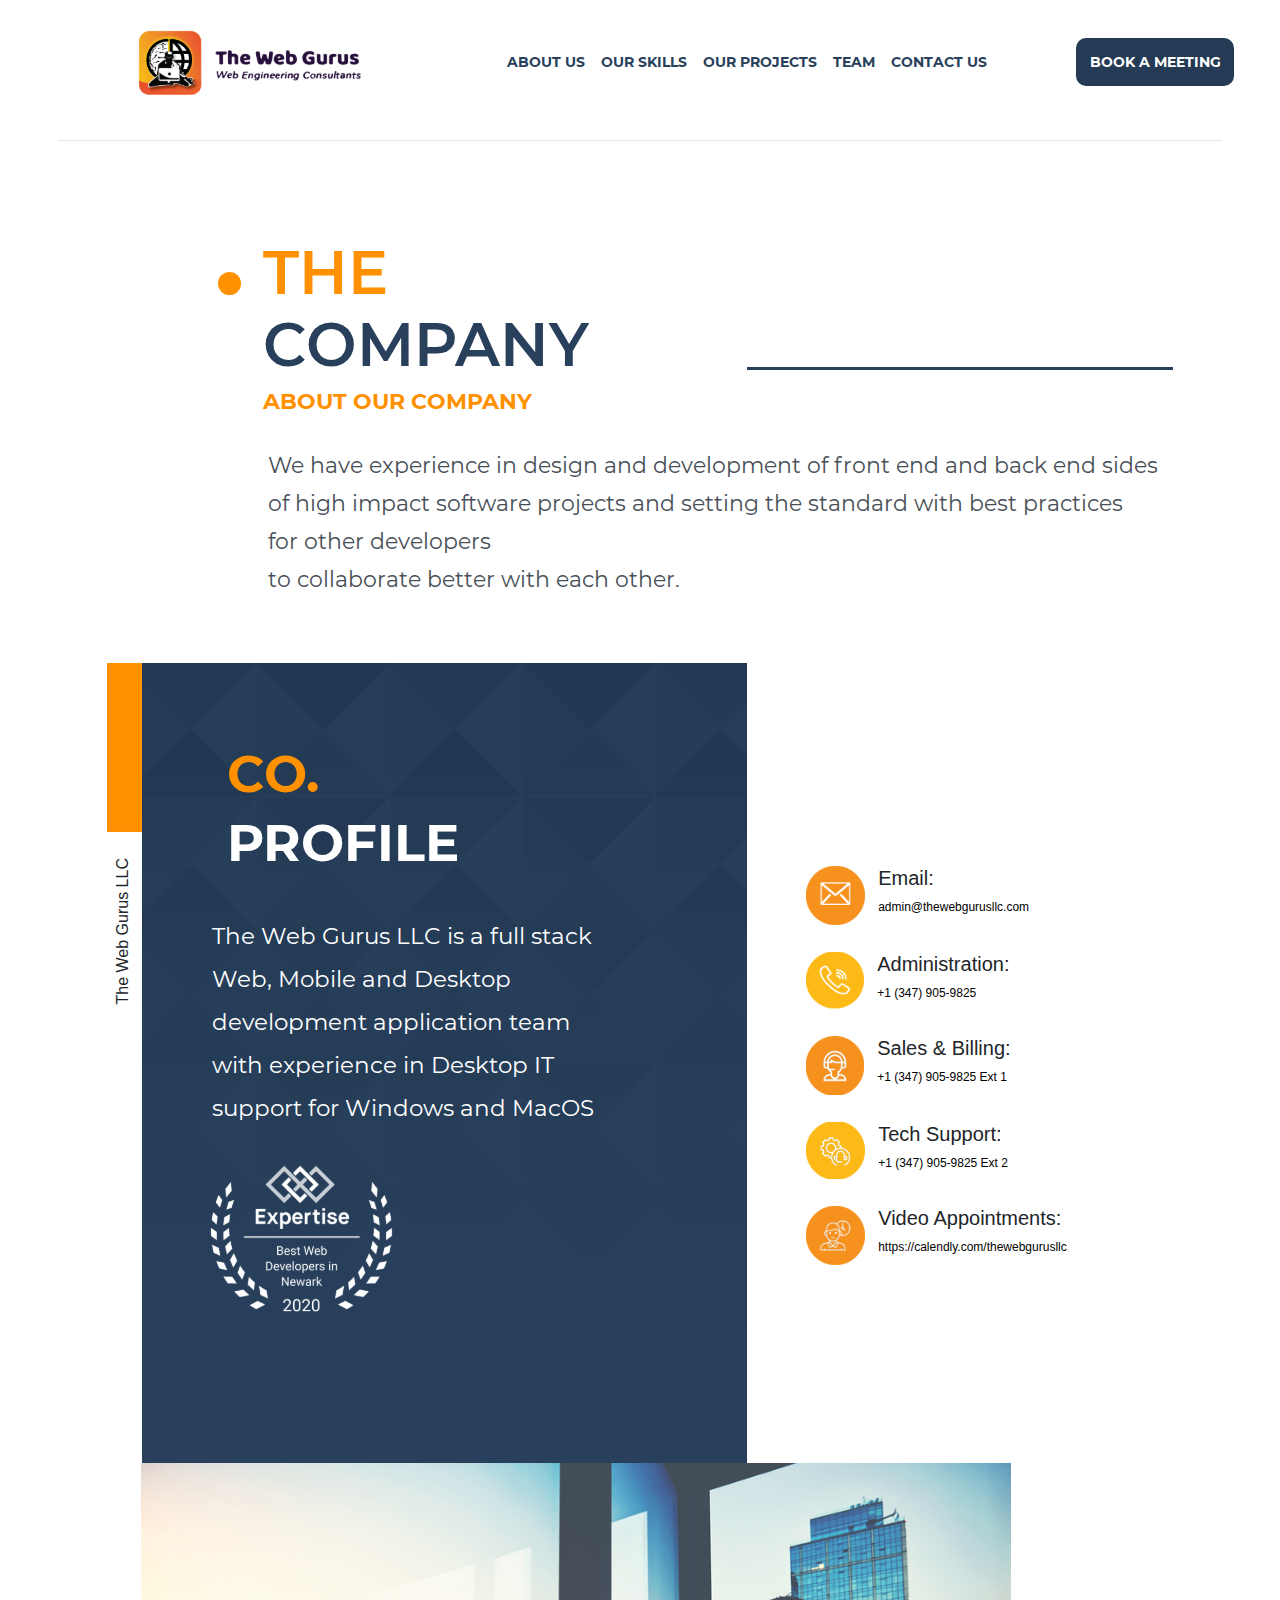
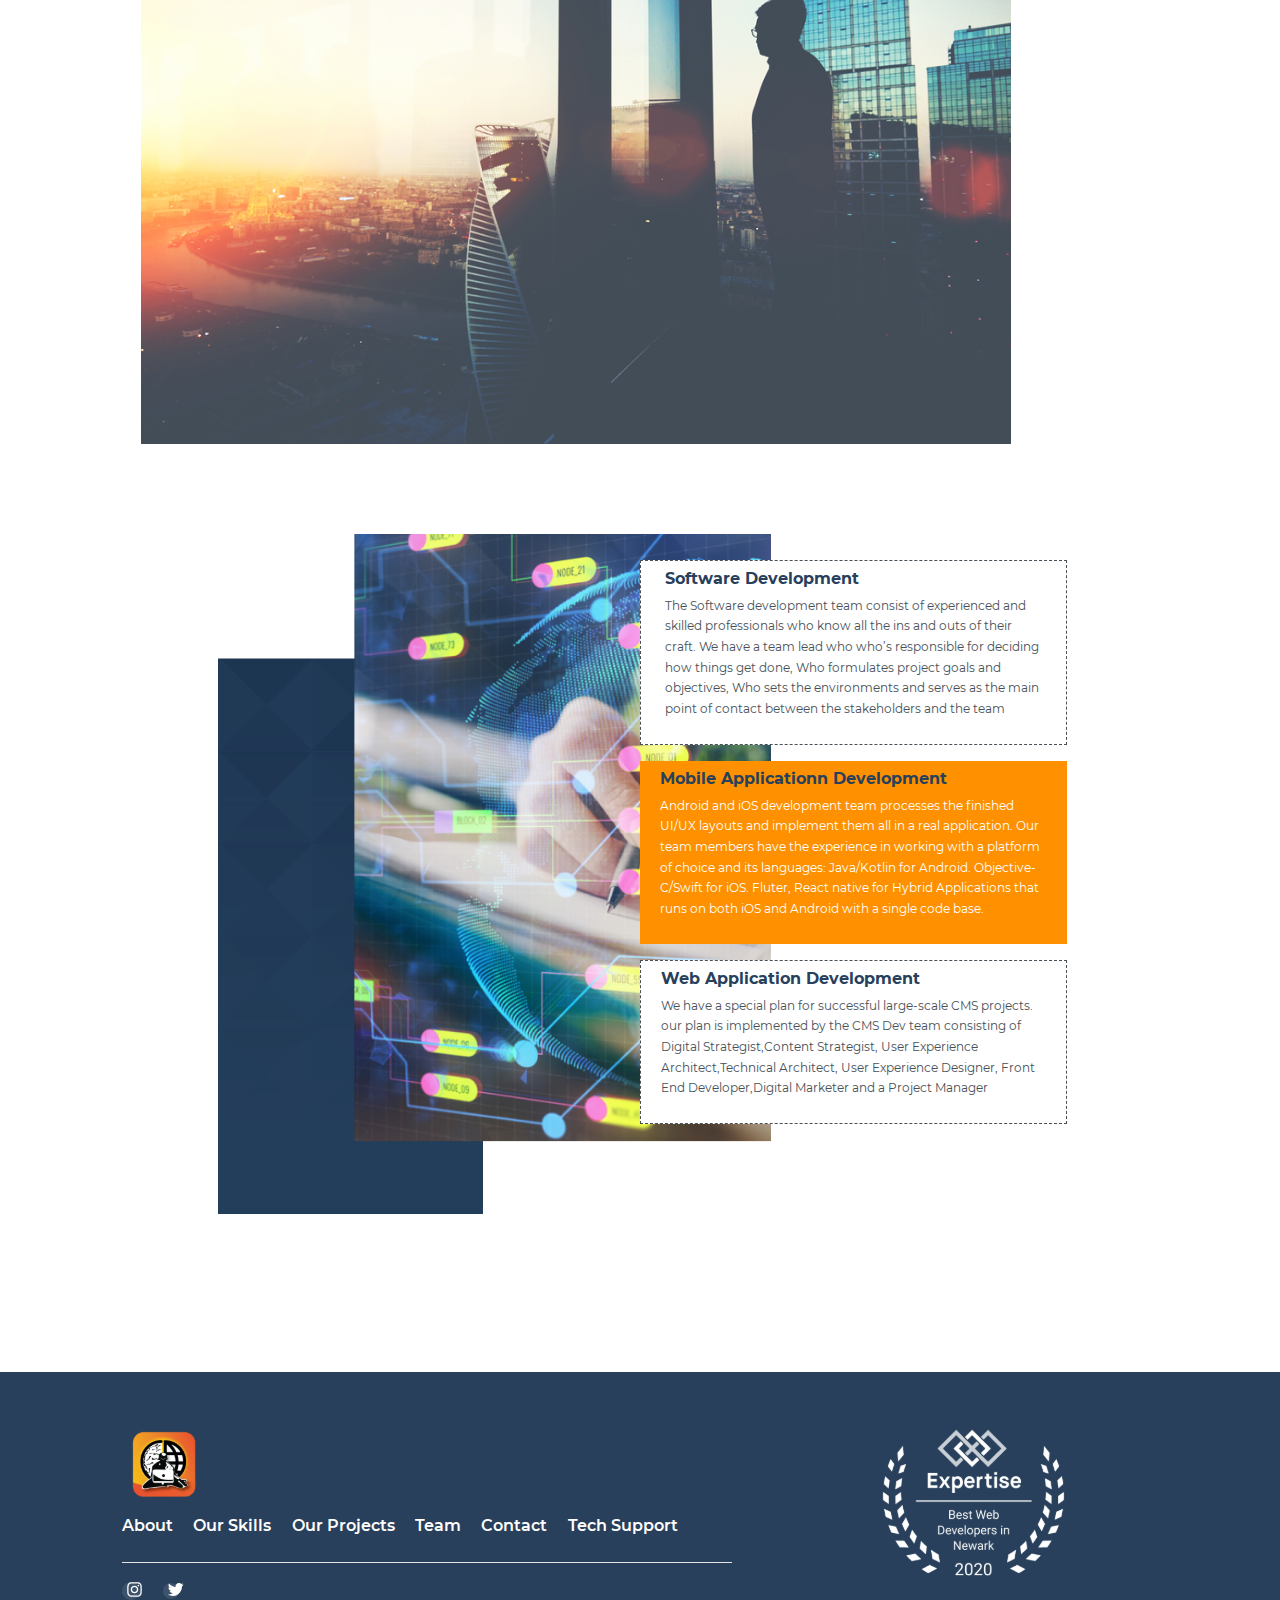
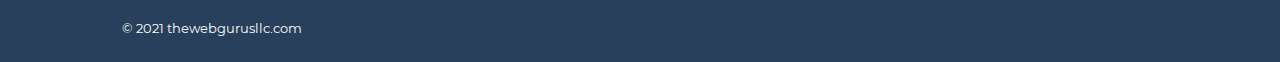
==== about.html @ 99cbbde1 "last final" ====
<html>

<head>
	<title>About - The Web Gurus LLC</title>
	<!-- Favicon -->
	<link href="images/favicon.png" rel="icon">


	<meta charset="utf-8">
	<meta name="viewport" content="width=device-width, initial-scale=1">
	<meta name="description" content="web gurus llc">

	<link rel="stylesheet" href="css/style.css">
	<link rel="stylesheet" href="css/font-awesome.min.css">
	<link rel="stylesheet" href="css/bootstrap.min.css">
	<script id="ze-snippet"
		src="https://static.zdassets.com/ekr/snippet.js?key=1bcb19a3-0545-4076-9be4-ab034b0e8816"> </script>

</head>

<body>
	<header>
		<nav class="navbar navbar-expand-lg navbar-light">
			<a class="navbar-brand header-logo" href="index.html"><img src="images/logo-header.svg"></a>
			<button class="navbar-toggler " type="button"  data-target="#mySidebar"
				aria-controls="mySidebar" aria-expanded="false" aria-label="Toggle navigation" onclick="openNav()">
				<img src="images/menu.png" />
			</button>
	
			<div class="collapse navbar-collapse" id="mysidbar">
				<ul class="navbar-nav mr-auto" style="margin-left: 13%;" >
					<li class=" nav-item active ">
						<a class="nav-link" href="about.html">ABOUT
							US <span class="sr-only">(current)</span></a>
					</li>
					<li class="nav-item">
						<a class="nav-link " href="skills.html">OUR SKILLS</a>
					</li>
					<li>
						<a class="nav-link " href="projects.html">OUR
							PROJECTS</a>
					</li>
					<li class="nav-item">
						<a class="nav-link " href="teams.html">TEAM</a>
					</li>
	
					<li class="nav-item">
						<a class="nav-link" href="contact.html">CONTACT
							US</a>
					</li>
				</ul>
				<a href="https://calendly.com/thewebgurusllc" class="custom_btn  my-2 my-md-0"><button>BOOK A
						MEETING</button></a>
	
			</div>
		</nav>
		<hr style=" width: 91%;">
	
	
	
		<div id="mySidebar" class="sidebar">
			<a href="javascript:void(0)"
				class="closebtn" onclick="closeNav()">
				×
			</a>
			<ul class="navbar-nav mr-auto"  >
				<li class=" nav-item active ">
					<a class="nav-link" href="about.html">ABOUT
						US <span class="sr-only">(current)</span></a>
				</li>
				<li class="nav-item">
					<a class="nav-link " href="skills.html">OUR SKILLS</a>
				</li>
				<li>
					<a class="nav-link " href="projects.html">OUR
						PROJECTS</a>
				</li>
				<li class="nav-item">
					<a class="nav-link " href="teams.html">TEAM</a>
				</li>
				<li class="nav-item" style="margin-bottom: 9%;">
					<a class="nav-link"  href="contact.html">CONTACT
						US</a>
				</li>
			</ul>
		</div>
	</header>


	<div class="row mt-5 pt-5 section2">
		<div class="col-lg-5 col-md-5 offset-md-1 col-sm-5 offset-sm-1 col-5 offset-1 ">

			<span class="dot"></span>
			<h1 class="heading1">THE</h1>
			<h1 class="heading2">COMPANY</h1>
			<h2>ABOUT OUR COMPANY</h2>
		</div>
		<div class="col-lg-4 offset-lg-1 col-md-5 offset-md-0 col-sm-5 offset-sm-0 col-5 offset-0   ">
			<span class="line-project"></span>
		</div>
		<div class="mt-4 col-9 offset-2">
			<p>We have experience in design and development of front end and back end sides of

				high impact software projects and setting the standard with best practices for other developers
				<br>
				to collaborate better with each other.
			</p>
		</div>
	</div>


	<!-- <div class="container"> -->
	<div class="row no-gutters pt-5">
		<div class="col-lg-6 offset-lg-1 display-profile">
			<div>
				<img src="images/profile-orange.svg" alt="img" class="profile-orange" />
				<span class="rotate-text2">The Web Gurus LLC</span>
			</div>
			<div class="profile-blue">
				<h1>CO.</h1>
				<h1>PROFILE</h1>
				<P>The Web Gurus LLC is a
					full stack Web, Mobile and
					Desktop development application team with experience
					in Desktop IT support for
					Windows and MacOS</P>
				<a href="https://www.expertise.com/nj/newark/web-developers#TheWebGurus">

					<img src="images/footer-logo2.svg" />
				</a>
			</div>

		</div>
		<div class="col-lg-4 v-distance ">
			<div class="row">
				<img src="images/message.svg" style="padding-bottom: 27px;padding-left: 14%;" />
				<div class="display-profile2">
					<h5>Email:</h5>
					<a href="mailto:admin@thewebgurusllc.com" style="text-decoration: none;">
						<span>admin@thewebgurusllc.com </span>
					</a>
				</div>
			</div>

			<div class="row">
				<img src="images/tel.svg" style="padding-bottom: 27px;padding-left: 14%;" />
				<div class="display-profile2">
					<h5>Administration:</h5>
					<span> +1 (347) 905-9825</span>
				</div>
			</div>

			<div class="row">
				<img src="images/billing.svg" style="padding-bottom: 27px; padding-left: 14%;" />
				<div class="display-profile2">
					<h5>Sales & Billing:</h5>
					<span> +1 (347) 905-9825 Ext 1</span>
				</div>
			</div>

			<div class="row">
				<img src="images/support.svg" style="padding-bottom: 27px;padding-left: 14%;" />
				<div class="display-profile2">
					<h5>Tech Support:</h5>
					<a href="https://thewebgurusllc.zendesk.com/">
						<span>+1 (347) 905-9825 Ext 2</span>
					</a>
				</div>
			</div>

			<div class="row">
				<img src="images/video.svg" style="padding-bottom: 27px;padding-left: 14%;" />
				<div class="display-profile2">
					<h5>Video Appointments:</h5>
					<a href="https://calendly.com/thewebgurusllc" style="text-decoration: none;">
						<span>https://calendly.com/thewebgurusllc</span>
					</a>
				</div>
			</div>

		</div>
	</div>
	<div class="row">
		<img src="images/profile2.svg" alt="img" class="second-img" />
	</div>


	<div class="row">
		<div class="about_us">
			<div class="about1  col-lg-4 offset-lg-6 col-md-5  offset-md-6  offset-1  mt-5 pt-2 pb-2 pl-4">
				<h3>Software Development</h3>
				<p>The Software development team consist of experienced and skilled professionals who know all the ins
					and outs of their craft.
					We have a team lead who who’s responsible for deciding how things get done, Who formulates project
					goals and objectives,
					Who sets the environments and serves as the main point of contact between the stakeholders and the
					team</p>
			</div>
			<div class="about2 col-lg-4 offset-lg-6 col-md-5 offset-md-6  offset-1 mt-3 pt-2 pb-2">
				<h3>Mobile Applicationn Development</h3>
				<p style="color: white;">Android and iOS development team processes the finished UI/UX layouts and
					implement them all in a real application.
					Our team members have the experience in working with a platform of choice and its languages:
					Java/Kotlin for Android. Objective-C/Swift for iOS. Fluter,
					React native for Hybrid Applications that runs on both iOS and Android with a single code base.</p>
			</div>
			<div class="about3 col-lg-4  offset-lg-6  col-md-5 offset-md-6  offset-1 mt-3 pt-2 pb-2">
				<h3>Web Application Development</h3>
				<p>We have a special plan for successful large-scale CMS projects. our plan is implemented by the CMS
					Dev team
					consisting of Digital Strategist,Content Strategist, User Experience Architect,Technical Architect,
					User Experience Designer,
					Front End Developer,Digital Marketer and a Project Manager</p>
			</div>
		</div>
	</div>

	<div class="row mobile-display">
		<img src="images/Group_991.svg" />
	</div>



	<footer class="page-footer pt-5 footer footer-desktop">
		<div class="row">
			<div class="col-lg-6 offset-lg-1 col-md-6  offset-md-1">
				<img src="images/logo-d.svg" />
				<ul class="list-unstyled list-inline py-2">
					<li class="list-inline-item">
						<a href="about.html" class="mb-1" style="color: white;">About</a>
					</li>
					<li class="list-inline-item">
						<a href="skills.html" class="mb-1 pl-2">Our Skills</a>
					</li>
					<li class="list-inline-item">
						<a href="projects.html" class="mb-1 pl-2">Our Projects</a>
					</li>
					<li class="list-inline-item">
						<a href="teams.html" class="mb-1 pl-2">Team</a>
					</li>
					<li class="list-inline-item">
						<a href="contact.html" class="mb-1 pl-2">Contact</a>
					</li>
					<li class="list-inline-item">
						<a href="https://thewebgurusllc.zendesk.com/" class="mb-1 pl-2">Tech Support</a>
					</li>
				</ul>
				<hr>
				<ul class="list-unstyled list-inline ">
					<li class="list-inline-item back-social">
						<a href="https://instagram.com/thewebgurusllc">
							<img src="images/instagram.svg"
								style="    margin-left: 5px;margin-bottom: 3px;width: 52%;" />
						</a>
					</li>
					<li class="list-inline-item back-social">
						<a href="https://twitter.com/thewebgurusllc">
							<img src="images/twitter.svg" style="    margin-left: 5px;margin-bottom: 3px;width: 56%;" />
						</a>
					</li>

				</ul>

				<div class="footer-copyright  pb-4">
					© 2021 thewebgurusllc.com
				</div>

			</div>

			<div class="col-lg-4 offset-lg-1 col-md-4 offset-md-1">
				<a href="https://www.expertise.com/nj/newark/web-developers#TheWebGurus">

					<img src="images/footer-logo2.svg" />
				</a>
			</div>
		</div>

	</footer>




	<footer class="page-footer footer footer-mobile">
		<div class="row">
			<div class="col-12">
				<img src="images/footer-logo.svg" class=" pl-5 " style="     width: 59%;
				padding-top: 10px;" />
			</div>
			<div class="col-lg-6 col-6">
				<ul class="list-unstyled pt-3 pl-5">
					<li class="list-item">
						<a href="projects.html" class="mb-1 ">Our Projects</a>
					</li>
					<li class="list-item">
						<a href="about.html" class="mb-1 ">About</a>
					</li>
					<li class="list-item">
						<a href="contact.html" class="mb-1 ">Contact</a>
					</li>
				</ul>
			</div>


			<div class="col-lg-6 col-6">
				<ul class="list-unstyled pt-3 ">
					<li class="list-item">
						<a href="skills.html" class="mb-1 pl-2">Our Skills</a>
					</li>
					<li class="list-item">
						<a href="teams.html" class="mb-1 pl-2">Team</a>
					</li>
					<li class="list-item">
						<a href="https://thewebgurusllc.zendesk.com/" class="mb-1 pl-2">Tech Support</a>
					</li>
				</ul>
			</div>
			<div class="col-12">
				<hr>
			</div>
			<div class="col-12">
				<ul class="list-unstyled list-inline text-center ">
					<a href="https://instagram.com/thewebgurusllc">
						<li class="list-inline-item back-social">

							<img src="images/instagram.svg" style="margin-left: -5px;margin-bottom: 3px;width:46%" />

						</li>
					</a>
					<a href="https://twitter.com/thewebgurusllc">

						<li class="list-inline-item back-social">
							<img src="images/twitter.svg" style="margin-left: -1px;margin-bottom: 2px;width: 57%;" />
						</li>
					</a>
				</ul>
			</div>

			<div class="col-12">
				<div class=" text-center mr-2">
					<a href="https://www.expertise.com/nj/newark/web-developers#TheWebGurus">

						<img src="images/footer-logo2.svg" style="width: 30%;" />
					</a>
				</div>

			</div>

			<div class="col-10 offset-1">
				<div class="footer-copyright text-center py-4">
					© 2021 thewebgurusllc.com
				</div>
			</div>
		</div>
	</footer>


	<script>
		function openNav() {
			document.getElementById(
				"mySidebar").style.width = "212px";
	
		}

		/* Set the width of the sidebar to 0
		and the left margin of the page content to 0 */
		function closeNav() {
			document.getElementById(
				"mySidebar").style.width = "0";
			document.getElementById(
				"main").style.marginLeft = "0";
		}
	</script>
	<script src="https://code.jquery.com/jquery-3.5.1.slim.min.js"></script>
	<script src="https://cdn.jsdelivr.net/npm/bootstrap@4.5.3/dist/js/bootstrap.bundle.min.js"></script>
</body>

</html>
---- css/style.css ----
@charset "utf-8";
/* CSS Document */
@font-face {
  font-family: bodyfont;
  src: url(Montserrat-Regular.ttf);
  
}
@font-face {
  
  font-family: headingfont;
  src: url(Montserrat-Bold.ttf);
}

@font-face {
  
  font-family: footerheading;
  src: url(Montserrat-SemiBold.ttf);
}

a {
    /* color: none !important; */
}

a:hover {
   text-decoration: none !important;
   color: none !important;
}

body{
height: 100%;
margin:0;
font-family: bodyfont;
}

.row {
  margin-right:0;
  margin-left:0;
}
.logo{
    padding: 10px 38px !important;
}


.navbar-light .navbar-nav .nav-link {
    color:#28405B !important;
    font-size: 14px !important;
    font-family: headingfont !important;
    text-decoration: none !important;
}

.sidebar ul li a {
    color:#28405B ;
    font-size: 14px ;
    font-family: headingfont ;
    text-decoration: none ;
    margin-left: 17px;
}

.sidebar ul li{
    border-bottom: 1px solid #e1dada;
}

.colorPar a{
    color: black;
}

.navbar-light .navbar-toggler {
    color:white !important;
    border-color: white !important;
}

/* The sidebar menu */
.sidebar {

    /* 100% Full-height */
    width: 0;
    /* 0 width */
    position: fixed;
    /* Fixed place */
    z-index: 1;
    /* Stay on top */
    top: 0;
    right: 0;
    background-color: white;
    /* Disable horizontal scroll */
    overflow-x: hidden;
    /* Place content 60px from the top */
    padding-top: 28px;
    /* margin-right: 10%; */
    border-radius: 13px;
    box-shadow: rgb(0 0 0 / 20%) 0px 4px 8px 0px, rgb(0 0 0 / 19%) 0px 6px 20px 0px;
}

.sidebar ul li a:active {
  color: #ff9100;
}

/* Position and style the close
button at top right corner */
.sidebar .closebtn {
    position: absolute;
    top: -8px;
    right: 14px;
    font-size: 36px;
    margin-left: 50px;
    color: #ff9100;
}





/**************** Navbar ***************/
.navbar-light .navbar-nav .nav-link a {
    cursor: pointer;
}

.navbar-collapse {
    text-align: center;
}
.navbar-light .navbar-brand {
    color: rgba(0,0,0,.9);
    padding-left: 9%;
}
.navbar-toggle
{
  background:yellow ; /*Whatever colour you want for background */
}
@media screen and (max-width: 767px) {
    .contact-logo img {
        display: none;
    }
    .contact-social{
        display: none;
    }
    .contact-text-mobile{
        display: none;
    }

    /* .display-contact h6{
        font-size: 1.5vw;
    } */
  }


  

/********************************** about ********************/

.display-profile{
    display: flex;
}

.display-profile2 span{
    font-size: 12px;
    color:black;
}
.profile-orange{
    height: 169px;
}

.profile-blue{
    height: 800px;
    width: 100%;
    background-image: url(../images/profile-blue.svg);
    background-size: cover;
    background-repeat: no-repeat;
    position: relative;
    padding-top: 80px;
}
.profile-blue h1{
    padding-left: 14%;
    font-size: 4vw;
}
.profile-blue :nth-child(1){
    color: #FF9100;
    font-family: headingfont;
}

.profile-blue :nth-child(2){
    color: white;
    padding-bottom: 33px;
    font-family: headingfont;
}

.profile-blue p{
    color: white;
    font-family: bodyfont;
    line-height: 187.1%;
    width: 75%;
    padding-left: 70px;
    font-size: 23px;
}

.profile-blue img{
    padding-left: 9%;
    padding-top: 10px;
}
.display-profile2{
    display: inline-block;
    padding-left: 3%;
}

.v-distance{
    padding-top: 203px;
}

.second-img{
    margin-left: 11vw;
    width: 68%;
}

.rotate-text{
    margin-top: 44px;
    margin-left: -92px;
    position: absolute;
    width: 215px;
    transform: rotate(-90deg);
    -webkit-transform: rotate(-90deg); /* Safari/Chrome */
    -moz-transform: rotate(-90deg); /* Firefox */
    -o-transform: rotate(-90deg); /* Opera */
    -ms-transform: rotate(-90deg); /* IE 9 */
}

.rotate-text2{
    margin-top: 222px;
    margin-left: -127px;
    position: absolute;
    width: 215px;
    transform: rotate(-90deg);
    -webkit-transform: rotate(-90deg);
}
.mobile-display img{
    display: none;
}



 

/*************************** skills **********************/

.skills-design img{
    width: 20%;
    padding-top: 3%;
    padding-left: 3%;
    padding-bottom: 3%;
}


.skills-design span{
    font-family: bodyfont;
    font-style: normal;
    font-weight: 500;
    font-size: 1.8vw;
    color: #FFFFFF;
    padding-left: 16px;
}

/*************************** team leaders ***********/

.teams{
   background-color: #28405B;
   position:relative;
   padding-bottom: 100px;
   margin-top: 38px;
   padding-top: 100px;
}

.img1{
    margin-left: 15%;
    padding-top: 32px;
    position: absolute;
    z-index: 50;
    margin-top: 18px;
    width: 90%;
}

.img1-text{
    margin-top: 172px;
    /* padding-left: 51%; */
    padding-bottom: 19px;
}

.img1-text h5{
    
    font-style: normal;
    font-weight: bold;
    font-size: 30px;
    color: #FF9100;
    line-height: 11px;
    font-family: headingfont;
}

.img1-text span{
    
    font-style: normal;
    font-weight: bold;
    font-size: 12px;
    color: #28405B;
    font-family: bodyfont;
}



.img2{
    margin-left: 22%;
    padding-top: 32px;
    width: 90%;
}

.img2-text{
    padding-top: 230px;
    padding-left: 16%;
}

.img2-text h5{
    
    font-style: normal;
    font-weight: bold;
    font-size: 30px;
    color: #FF9100;
    line-height: 11px;
    font-family: headingfont;
}

.img2-text span{
    
    font-style: normal;
    font-weight: bold;
    font-size: 12px;
    color: #FFFFFF;
    font-family: bodyfont;
}


.img3{
    margin-left: 16%;
    margin-top: -68px;
    width: 100%;
}

.img3-text{
    margin-top: 80px;
    /* padding-left: 26%; */
}

.img3-text h5{
    
    font-style: normal;
    font-weight: bold;
    font-size: 30px;
    color: #FF9100;
    line-height: 11px;
    font-family: headingfont;
}

.img3-text span{
    
    font-style: normal;
    font-weight: bold;
    font-size: 12px;
    color: #28405B;
    font-family: bodyfont;
}

.section2 .dot{
    width: 23px;
    margin-left: 18%;
    height: 23px;
    background: #FF9100;
    position: absolute;
    border-radius: 50%;
    top: 35px;
}

.section2 .line-team{
    position: absolute;
    width: 100%;
     height: 0px;
     left: 0px;
     top: 130px;
     border-bottom: 3px solid #28405B;
}



/******************************* Contact Us *************************/
.contact-cover1{
    background-image: url(../images/index-contact1.svg);
    position: relative;   
    background-position: center;
    background-repeat: no-repeat;
    background-size: cover;
}

.contact-cover{
    background-image: url(../images/index-blueContact2.svg);
    position: relative;
    background-repeat: no-repeat;
    background-size: cover;
    padding-bottom: 44px;
}

.contact-title{
    margin-top: 59px;
    margin-left: 8%;
    font-size: 1.9rem;
}

.contact-title :nth-child(1){
    color: white;

}

.contact-title :nth-child(2){
    color: #FF9100;
}

.display-contact{
    display: block;
    color: white;
}

.display-contact h6{
    font-family: headingfont;
}

.display-contact span{
    position: relative;
    font-family: bodyfont;
    color:white;
}
.contact-details{
    display: flex;
}
.display-contact a  {
    text-decoration: none;
}

.contact-details img{
    width: 44px;
    height: 44px;
}

.contact-logo img{
    padding-left: 28%;
}

.contact-social img{
    cursor: pointer;
}
.contact-social span{
    cursor: pointer;
}
.contact-social a:hover {
    text-decoration: none;
}
.contact-social :nth-child(1){
    padding-bottom: 20px;
}
.contact-social span{
    color: white;
}
.contact-text2{
    margin-top: 286px;
    margin-left: -101px;
    position: absolute;
    -webkit-transform: rotate(-90deg);
    width: 158px;

}



/****************************** projects ******************/
.section2 .line-project{
    position: absolute;
    width: 100%;
     height: 0px;
     left: 0px;
     top: 130px;
     border-bottom: 3px solid #28405B;
}

.style-p{
    font-family: bodyfont;
}


.img-text{
    font-family: bodyfont;
    font-style: normal;
    font-weight: 500;
    font-size: 0.9rem;
    line-height: 140.2%;
    color: #000000;
    width: 72%;
}

.project-block{
    display: inline-flex;
    width:100%;
}

.project-block2{
    display: inline-flex;
    width:100%;
    margin-top: 35px;
}
.img-block1{
    margin-left: 18%;
    padding-top: 23px;
    position: relative;
    top: 30px;
}

.img-block1 img{
    /* height: 104vh; */
    width: 76%;
}

.img-block2{
    padding-top: 23px;
    margin-right: 5%;
    position: relative;
    top: 30px;
}

.img-block2 img{
    /* height: 104vh; */
    width: 76%;
}

.blue-back{
    background:url(../images/blue-background.png);
    height: 207px;
    width: 100%;
    margin-bottom: 136px;
}
.orange-style{
    display: inline-flex;
}

.orange-style :nth-child(1){
    height: 68px;
    margin-top: 26px;
    width: 10px;
 
}

.orange-style :nth-child(2){
    position: relative;
    top: 30px;
    width:100%;
}

.hr-style{
    width: 72%;
    margin-left: 11%;
}

.hr-Hight{
    margin-top: 109px;
}


.gray-background{
    background-image: url(../images/gray-back.png);
    background-repeat: no-repeat;
    padding-top: 134px;
}
.blue-background3{
    background:url(../images/blue-BackImg.svg);
    background-position-x: 11vw;
    /* background-position-y: 24vh; */
    background-repeat: no-repeat;
    background-size: contain;
    background-position: bottom;
    position: relative;
    
}
.display-contact h6{
    color:white;
}

 /******************** footer ***************/
 
.footer {
    left: 0;
    bottom: 0;
    width: 100%;
    background-color: #28405B;
    color: white;
    position: relative;
    margin-top: 158px;
 }

 .footer ul li a {
     color: white;
     font-family: footerheading;
 }

 .width-icon{
     width: 32px;
     position: relative;
 }

 .footer-mobile{
    display: none;
  }
 .footer hr{
     background-color: white;
 }

 .back-social{
     background-image: url(../images/BG.svg);
     background-repeat: no-repeat;
     position: relative;
     width: 29px;
     background-size: contain;
     cursor: pointer;
 }

 .footer-copyright{
    font-family: bodyfont;
    font-size: 13px;
 }

 /******************** index *****************/
 .img-1 img{
    width: 72%;
}

.arrows-teams{
    display: none;
} 

.indexCom p{
    color:black;
    text-align: center;
}
.custom_btn{
    padding: 30px !important;
}
  .custom_btn button {
    color: white !important;
    background: #243A55;
    width: 158px;
    height: 48px;
    border: none;
    border-radius: 10px;
    font-family: headingfont;
    font-size: 14px;
    cursor: pointer;
  }

.banner1 .m_heading{
  font-size: 3.5vw;
  color: white;
  position: relative;
  top: 62px;
  margin-left: 23%;
  font-family: headingfont;
}
.banner1 .subheading{
    position: relative;
    top: 57px;
    margin-left: 23%;
    font-size: 3.5vw;
    color: #28405B;
    font-family: headingfont;
}
.banner1 p {
    color: #485057;
    position: relative;
    top: 77px;
    margin-left: 23%;
    line-height: 3vw;
    font-size: 1.3vw;
    font-family: bodyfont;
    font-style: normal;
    font-weight: normal;
}
.banner1 button{
  position: relative;
  width: 184px;
  height: 56px;
  margin-left: 23%;
  top: 7vw;
  background: #243A55;
  border-radius: 10px;
  color: white;
  font-family: bodyfont;
  font-style: normal;
  font-weight: normal;
  cursor: pointer;
}

.main-back{
  background-image: url(../images/main-back.png);
  background-position-y: 427px;
  background-repeat: no-repeat;
  display: flex;
  background-size: cover;
}


.first{
  background-image: url("../images/main-orange.png");
  /* background-size: contain; */
  background-repeat: no-repeat;
  height: 708px;
  position: relative;
  margin-top: 30px;
  height: 539px;
  background-position-x: 107px;
    width: 50vw;
    margin-bottom: 105px;
}

.second{
  background-image: url("../images/main-blue.png");
  /* background-size: contain; */
  background-repeat: no-repeat;
  height: 441px;
  position: relative;
  margin-top: 30px;
  background-position-y: 60px;
  width: 49vw;
}

.second :nth-child(1){
  width: 127px;
  position: relative;
  top: 92px;
  margin-left: 24px;
}

.second :nth-child(2){
  width: 126px;
  margin-left: -62px;
  top: 161px;
  position: relative;
}

.second :nth-child(3){
  width: 124px;
  margin-left: -49px;
  top: 230px;
  position: relative;
}


.second .bye{
  float: left;
  margin-left: -3px;
  position: relative;
  top: 350px;

}
.second .bye2{
  float: left;
  position: relative;
  top: 313px;
  width: 55%;
  height: 29px;
}
.second p{
  float: right;
  position: relative;
  top: 286px;
  margin-right: 25%;
  font-family: bodyfont;
  font-style: normal;
  font-weight: normal;
}
 .section7 {
    position: relative;
    width: 80%;
    margin: 0 auto;
}
.section2 .heading1{
    padding-left: 28%;
    font-size: 60px;
    color: #FF9100;
    margin-bottom: 0;
    font-family: footerheading;
}
.section2 .heading2 {
    padding-left: 28%;
    font-size: 60px;
    color: #28405B;
    margin-top: 0;
    font-family: footerheading;
}
.section2 h2{
    font-family: headingfont;
    font-size: 22px;
    color: #FF9100;
    padding-left: 28%;
}
.section2 p{
    color:#485057;
    font-size: 22px;
   line-height: 172.2%;
    padding-left: 40px;
    font-family: bodyfont;

}

.about_us{
    background-image: url("../images/Group_991.svg");
    background-size: contain;
    background-repeat: no-repeat;
    height: 680px;
    margin-top: 90px;
    position: relative;
    background-position-x: 30%;
}
.about_us .about1{
    position: relative;
    /* width: 32%; */

    background: #FFFFFF;
    border: 1px dashed #485057;
    box-sizing: border-box;
    padding: 0px 20px;
    top:-22px;
}
.about_us .about2{
    /* width: 32%; */
    background: #FF9100;
        padding: 0px 20px;
        box-sizing: border-box;
        top:-22px;
        position: relative;
}
.about_us .about3{
    /* width: 32%; */
    background: #FFFFFF;
    border: 1px dashed #485057;
    box-sizing: border-box;
        padding: 0px 20px;
        top:-22px;
        position: relative;
}
.about_us h3{
    font-size: 16px;
  font-weight: 600;
  color: #28405B;
  font-family: headingfont;
}
.about_us p{
font-size: 12px;
  line-height: 172.2%;
  color: #485057;
  padding: 0;
  font-family: bodyfont;
}

.section7 .heading2{
    padding-left: 35px;
    font-size: 70px;
    color: #FF9100;
    margin-top: 0;
    font-family: footerheading;
}
.section7 .heading1 {
    padding-left: 35px;
    font-size: 70px;
    color: #28405B;
    margin-bottom: 0;
    font-family: footerheading;
}
.team_leads{
    background-image: url("../images/Team leads.png");
    background-size: cover;
    background-repeat: no-repeat;
    position: relative;
}
.team_container{
    margin-top: 100px;
    padding-left: 7%;
}
.team_container h3 {
    color: #FF9100;
    font-size: 22px;
    font-family: headingfont;
    padding-top: 33px;
    margin-left: 5%;

}
.team_container p{
    font-size: 12px;
    color: white;
    font-family: bodyfont;
    padding-left: 5%;
}

.mainSkills-font{
  font-size: 1.3vw;
}

.main-contact{
    margin-top: 161px;
}

 .index-design span {
    font-family: bodyfont;
    font-style: normal;
    font-weight: 500;
    font-size: 13px;
    color: #FFFFFF;
    padding-left: 16px;
}

.index-design img {
    width: 19%;
    padding-top: 3%;
    padding-left: 3%;
    padding-bottom: 3%;
}

.index-leaders img{
    width:83% ;
     height: 310px;
}


/************************ carusal **************/

.img-2 img {
    width: 64%;
    /* height: 100vh; */
}


/* .indexCom :nth-child(1){
    width: 14px;
    position: relative;
    top: -43px;
} */

.indexCom :nth-child(2){
    width: 83%;
    padding-top: 13%;
}

.blueBack-index{
    background:url(../images/blue-background.png);
    height: 178px;
    width: 100%;
    margin-bottom: 136px;
}

.indexCom :nth-child(1) {
    width: 4%;
    position: relative;
    top: -33px;
}

.carousel-inner1 > .item {
    transform: translate3d(0,0,0) !important;
  }

.carousel-inner1 .carousel-item-right.active,
.carousel-inner1 .carousel-item-prev {
    transform: translateX(50%);
    transition:  ease-in-out;
    z-index:3;
    /* opacity: 0; */

}

 .carousel-inner1.carousel-item-left.active,
.carousel-inner1.carousel-inner .carousel-item-next {
    /* transform: translateX(-50%); */
    transition:  ease-in-out;

}
/* @media (max-width: 575px) {

    .carousel-inner .carousel-item-right.active,
    .carousel-inner .carousel-item-next {
        transform: translateX(50%);
    }

    .carousel-inner .carousel-item-left.active,
    .carousel-inner .carousel-item-prev {
        transform: translateX(-50%);
    }

} */

/* large - display 3 */
@media (min-width: 576px) {

    .container{
        padding-left: 10%;
    }

 

    .carousel-inner2 .carousel-item-right.active,
    .carousel-inner2 .carousel-item-next {
        transform: translateX(33%);
    }

    .carousel-inner2 .carousel-item-left.active,
    .carousel-inner2 .carousel-item-prev {
        transform: translateX(-33%);
    }
}


.carousel-inner .carousel-item.active,
.carousel-inner .carousel-item-next,
.carousel-inner .carousel-item-prev {
    display: flex;
}

.carousel-inner .carousel-item-right,
.carousel-inner .carousel-item-left {
    transform: translateX(0);
}






@media screen and (max-width: 1024px) and (min-width: 992px) {

 
    .second p {
        top: 289px;
        margin-right: 17%;
        font-size: 13px;
    }

    .container{
        padding-left: 10%;
    }


    .blueBack-index {
        height: 151px;
    }

    .indexCom :nth-child(1) {
        width: 4%;
        position: relative;
        top: -28px;
    }

    .indexCom :nth-child(2) {
        top: 0px;
        position: relative;
    }

    .img-text {
        font-size: 0.7rem;
        width: 64%;
    }

    .indexCom p {
        position: relative;
        top: 16px;
    }
}








@media screen and (max-width: 991px) and (min-width: 767px) {

    /* .sidebar {

        width: 212px;
    } */

    .container{
        padding-left: 10%;
    }

    .indexCom :nth-child(2) {
        position: relative;
        top: -8px;
    }

    .indexCom p {
        position: relative;
        top: 21px;
    }

    .blueBack-index {
        height: 153px;
    }


    .blue-backIndex {
        height: 150px;
    }

    .profile-blue h1 {
        font-size: 5vw;
    }

    .profile-blue p {
        line-height: 179.1%;
        width: 75vw;
        padding-left: 14%;
        font-size: 2.5vw;
    }

    .profile-blue {
        height: 614px;
    }

    .rotate-text{
        display: none;
    }
    .rotate-text2{
        display: none;
    }
    .v-distance {
        padding-top: 44px;
    }

    .second-img {
        width: 89%;
        padding-left: 0;
    }


 .about_us{
    background-position-x: 14%;
    height: 168vh;
 }


 .about_us p {
    font-size: 10px;
}
.about_us h3 {
    font-size: 14px;
}

.about_us .about3  {
    /* width: 48%; */
    top: -38px;
}

.about_us .about2  {
    top: -38px;
    /* width: 48%; */
}

.about_us .about1  {
    /* width: 48%; */
    top: -38px;
}

/*******teams********/

.section2 .line-team{
    position: absolute;
    top: 0px;
}

.section2 .heading1 {
    padding-left: 18%;
    font-size: 6vw;
}

.section2 .heading2 {
    padding-left: 18%;
    font-size: 6vw;
}
.section2 .dot{
    width: 25px;
    height: 24px;
    margin-left: 3%;
    top: 44px;
}
.img3-text {
    margin-top: 84px;
    padding-left: 0;
}

.img2-text {
    padding-top: 80px;
}
.img1 {
    margin-top: 65px;
}
/********** projects **************/

.section2 .line-project{
    position: absolute;
    top: 85px;
}

.section2 .heading1 {
    padding-left: 18%;
    font-size: 5vw;
}

.section2 .heading2 {
    padding-left: 18%;
    font-size: 5vw;
}
.section2 h2 {
    padding-left: 18%;
    font-size: 2vw;
}
.section2 .dot{
    width: 25px;
    height: 24px;
    margin-left: 3%;
    top: 44px;
}
.blue-back {
    height: 210px;
}

/******************* index **************/
.img-1 img{
    width: 100%;
}

    .img-text {
        width: 70%;
        font-size: 0.7rem;
    }
    .section2 p {
        font-size: 19px;
    }
.banner1 .m_heading{
    font-size: 3vw;
    top: 110px;
    margin-left: 19%;
  }
  .banner1 .subheading{
    font-size: 3vw;
    top: 110px;
    margin-left: 19%;
  }
  .banner1 p {
    margin-left: 19%;
    line-height: 6vh;
    font-size: 13px;
    top: 142px;
  }
  .banner1 button{
    width: 111px;
    height: 40px;
    margin-left: 16%;
    font-size: 13px;
    top: 55vh;
  }
  
  .main-back{
    background-position-y: 427px;
    background-repeat: no-repeat;
    display: flex;
  }
  
  
  .first{
    background-position-x: 49px;
  }
  
  .second{
    background-image: url("../images/main-blue.png");
    /* background-size: contain; */
    background-repeat: no-repeat;
    height: 441px;
    position: relative;
    margin-top: 30px;
    background-position-y: 60px;
    width: 49vw;
  }
  
  .second :nth-child(1){
    width: 100px;
    position: relative;
    top: 92px;
    margin-left: 149px;
  }
  
  .second :nth-child(2){
    width: 100px;
    margin-left: -62px;
    top: 161px;
    position: relative;
  }
  
  .second :nth-child(3){
    width: 100px;
    margin-left: -49px;
    top: 230px;
    position: relative;
  }
  
  
  .second .bye{
    top: 306px;
    height: 133px;
  
  }
  .second .bye2{
    float: left;
    position: relative;
    top: 339px;
    width: 59%;
    height: 29px;
  }
  .second p{
    float: right;
    position: relative;
    top: 317px;
    margin-right: 15%;
    font-size: 12px;
  }

.main-dist{
    margin-bottom: 137px;
    height: 214px;
}
.index-design span {
    font-size: 1.5vw;
    padding-left: 11px;
}
.index-leaders img{
    width:100% ;
    height: 175px;
}

.team_container h3 {

    font-size: 13px;
    margin-top: 22px;
    padding-left: 16%;

}

.team_container p {
    width: 84%;
    font-size: 9px;
    padding-left: 18%;
}
.footer-mobile{
    display: none;
  }

  .footer-mobile ul li a{
    font-size: 1.2vw;
}
.footer ul li a {
    color: white;
    font-size: 1.1vw;
}

/* .blueBack-index{
    height: 111px;
} */

.indexCom :nth-child(2) {
    width: 100%;
    padding-top: 22px;
}

.indexCom :nth-child(1) {
    width: 4%;
    position: relative;
    top: 53px;
}


.arrows img{
    width: 22%;
}

.contact-cover {
    margin-top: 27px;
}

.contact-text-mobile img{
    margin-top: 27px;
}

.contact-text2 {
    margin-top: 327px;
}

.display-contact span {
    font-size: 12px;
}

.display-contact h6 {
    font-size: 16px;
}


.custom_btn button {
    width: 133px;
    height: 42px;
    font-size: 12px;
    margin-left: 12%;
}






  }


@media screen and (max-width: 766px) and (min-width: 576px)  {


    /* .sidebar {

        width: 212px;
    } */

 

    .container{
        padding-left: 10%;
    }

    .footer ul li a {
        font-size: 13px;
    }



    .blue-backIndex {
        height: 122px;

    }

    .profile-blue h1 {
        font-size: 6vw;
    }

    .profile-blue p {
        line-height: 179.1%;
        width: 75vw;
        padding-left: 14%;
        font-size: 3vw;
    }

    .profile-blue {
        height: 614px;
    }

    .rotate-text{
        display: none;
    }

    .rotate-text2{
        display: none;
    }

    .v-distance {
        padding-top: 44px;
    }

    .second-img {
        width: 89%;
        padding-left: 0;
    }
    .section2 p {
        font-size: 17px;
        padding-left: 0px;
    }
    .about_us{
        background-image: none;
        height: 532px;
    }
    .mobile-display img{
        display: block;
        padding-left: 10%;
        width: 94%;
        padding-right: 10%
    }

    .about_us .about1 {
        width: 77%;}

    .about_us .about2 {
         width: 77%;}

    .about_us .about3 {
          width: 77%;}


     /*******teams*****/

     .img2-text {
        padding-top: 15vh;
        padding-left: 16%;
    }
     
     .section2 .line-team{
        position: absolute;
        top: 0px;
    }
    .section2 .heading1 {
        padding-left: 23%;
        font-size: 4vw;
    }

    .section2 .heading2 {
        padding-left: 23%;
        font-size: 4vw;
    }
    .section2 .dot{
        width: 17px;
        height: 17px;
        margin-left: 3%;
        top: 22px;
    }
    .img1 {
        padding-top: 105px;
    }
    .img1-text h5 {
        font-size: 4vw;
    }

    .img2-text  h5 {
        font-size: 4vw;
    }
    .img3-text {
        margin-top: 33px;
        padding-left: 0;
    }

    /***********projects **********/

    .section2 .line-project{
        position: absolute;
        top: 60px;
    }
    .section2 .heading1 {
        padding-left: 23%;
        font-size: 4vw;
    }

    .section2 .heading2 {
        padding-left: 23%;
        font-size: 4vw;
    }
    .section2 .dot{
        width: 17px;
        height: 17px;
        margin-left: 3%;
        top: 22px;
    }
    .section2 h2{
        padding-left: 22%;
        font-size: 3vw;
    }

    .orange-style :nth-child(1) {
        height: 39px;
        margin-top: 19px;
        width: 9px;
    }
    .orange-style :nth-child(2) {
        position: relative;
        top: 17px;
    }
    .blue-back {
        height: 199px;
    }

    /***** index ***********/
    .img-1 img{
        width: 100%;
    }

    .img-text {
        font-size: 0.8rem;
        line-height: 138.2%;
        width: 100%;
    }

    .contact-cover1 {
        background-position: center;
        background-repeat: no-repeat;
        background-size: cover;
        height: 87vh;
        top: -19px;
    }
    .arrows img{
        width: 22%;
    }

    .desktop-main{
        display: block;
      }

    .main-back{
        display: block;
        background-position-y: 662px;
      }

      .first {
        height: 708px;
        margin-top: 30px;
        height: 387px;
        width: 100%;
        margin-bottom: 0;
        background-position-x: 0px;
        background-size: cover;
      }

      .banner1 .m_heading {
        font-size: 5.5vw;
        top: 22px;
        margin-left: 5%;
    }
    .banner1 .subheading {
        top: 37px;
        margin-left: 6%;
        font-size: 4.5vw;
    }

    .banner1 p {
        top: 58px;
        margin-left: 7%;
        line-height: 4vw;
        font-size: 2.5vw;
    }

   .banner1 button {
    width: 124px;
    height: 49px;
    margin-left: 6%;
    top: 11vw;
    border-radius: 10px;
   }

   .second {
    /* background-size: contain; */
    background-repeat: no-repeat;
    height: 546px;
    position: relative;
    margin-top: -23px; 
    background-position-y: 0;
     width: 100%;
     margin-bottom: 47px;
}

.second .bye {
    top: -3px;
    margin-left: 3%;
    z-index: 50;
    height: 132px;
}
.second .bye2{
    float: right;
    position: relative;
    top: -142px;
    width: 81%;
}

.second p {
    float: left;
    position: relative;
    top: 242px;
    margin-left: 4%;
    color: white;
    text-decoration-line: underline;
}

.second :nth-child(1) {
    margin-left: 67px;
}

    .main-dist{
        margin-bottom: 137px;
        height: 198px;
    }

    .mobile-skill {
        display: none;
    }
    .index-design span {
        font-size: 1.5vw;
        padding-left: 9px;
    }
    .index-leaders img {
        width: 100%;
        height: 201px;
    }
    .footer-desktop{
        display: none;
      }
      .footer-mobile{
        display: block;
    }

    .team_container h3 {
        font-size: 16px;
        margin-top: 19px;
    }

    .team_container p {
        font-size: 9px;
    }
    
    .index-leaders img {
        height: 177px;
    }
/**************** contact ****************/
    .height-img-contact{
    height: 367px;
     }

     .custom_btn button {
        width: 133px;
        height: 42px;
        font-size: 12px;
        margin-left: 12%;
    }


}


@media screen and (max-width: 575px) and (min-width: 320px)  {




    /* .sidebar {
        padding-top: 20px;
        width: 156px;
        box-shadow : 0 4px 8px 0 rgb(0 0 0 / 20%), 0 6px 20px 0 rgb(0 0 0 / 19%);
        border-radius: 20px;
    } */

    .sidebar .closebtn {
        right: 6px;
        font-size: 37px;
    }
    .sidebar ul li a {
      font-size: 11px;
    }


    /* .carousel-inner .carousel-item>div {
        display: flex;
    } */

    .carousel-inner1 > .item {
        transform: translate3d(0,0,0) !important;
      }
    
    .carousel-inner1 .carousel-item-right.active,
    .carousel-inner1 .carousel-inner.carousel-item-prev {
        /* transform: translateX(33%); */
        transition: 0ms ease-in-out;
        z-index:3;
        opacity: 0;
    
    }
    
     .carousel-inner1.carousel-item-left.active,
    .carousel-inner1.carousel-inner .carousel-item-next {
        /* transform: translateX(20px); */
        transition: 0ms ease-in-out;
        z-index:3;
        opacity: 0;
    
    }


    .carousel-inner2 > .item {
        transform: translate3d(0,0,0) !important;
      }
    
    .carousel-inner2 .carousel-item-right.active,
    .carousel-inner2 .carousel-inner.carousel-item-prev {
        transform: translateX(-100%);
        /* transition: 0ms ease-in-out; */
        z-index:3;
        opacity: 0;
    
    }
    
     .carousel-inner2.carousel-item-left.active,
    .carousel-inner2.carousel-inner .carousel-item-next {
        transform: translateX(100%);
        /* transition: 0ms ease-in-out; */
        z-index:50;
        opacity: 0;
    
    }





    .index-design{
        padding-left: 4px;
    }
    .lang{
        padding-left: 0;
        padding-right: 5px;
    }

    .container{
        padding-left: 13%;
    }

    .carousel-inner .carousel-item>div:first-child {
        display: flex;
    }
    

    /* .carousel-inner2 .carousel-inner.carousel-item-right.active,
    .carousel-inner2 .carousel-inner.carousel-item-next {
        transform: translateX(100%);
        opacity: 0;
        transition: 5ms ease-in-out;
    }

    .carousel-inner2.carousel-inner .carousel-item-right.active,
    .carousel-inner2 .carousel-inner.carousel-item-prev {
        transform: translateX(-100%);
        opacity: 0;
        transition: 5ms ease-in-out;
    } */

    .navbar-light .navbar-nav .nav-link {
        font-size: 9px !important;
    }


    .indexCom :nth-child(1) {
        top: -45px;
    }


    .profile-blue h1 {
        font-size: 7vw;
    }

    .profile-blue p {
        line-height: 179.1%;
        width: 75vw;
        padding-left: 14%;
        font-size: 4vw;
    }

    .profile-blue {
        height: 614px;
    }

    .rotate-text{
        display: none;
    }

    .rotate-text2{
        display: none;
    }

    .v-distance {
        padding-top: 44px;
    }

    .second-img {
        width: 89%;
        padding-left: 0;
    }

    .section2 p {
        font-size: 15px;
        padding-left: 0px;
    }

    .about_us{
        background-image: none;
        height: 560px;
    }
    .mobile-display img {
        display: block;
        padding-left: 10%;
        width: 94%;
        margin-top: 0;
    }

    .about_us .about1 {
        width: 90%;}

    .about_us .about2 {
         width: 90%;}

    .about_us .about3 {
          width: 90%;}

    /******teams******/

    .teams {
        padding-bottom: 8vh;
        margin-top: 0px;
        padding-top: 8vh;
    }

    .img2-text {
        padding-top: 30px;
    }
    
    .section2 .line-team{
        position: absolute;
        top: 0px;
    }
    .section2 .heading1 {
        padding-left: 23%;
        font-size: 4vw;
    }

    .section2 .heading2 {
        padding-left: 23%;
        font-size: 4vw;
    }
    .section2 .dot{
        width: 13px;
        height: 13px;
        top: 14px;
        margin-left: 0;
    }
    .img1-text  {
        padding-left: 0;
        margin-top: 192px;
        padding-bottom: 18px;
    }
    .img1-text  h5 {
        font-size: 13px;
        line-height: 0;
    }

    .img1-text  span {
        font-size: 7px;
    }


    .img2 {
        margin-left: 0;
        padding-top: 0px;
    }

    .img2-text  h5 {
        font-size: 13px;
    }

    .img2-text span {
        font-size: 7px;
    }

    .img3-text  h5 {
        font-size: 13px;
        line-height: 0;
    }

    .img3-text span {
        font-size: 7px;
    }
    .img1 {
        margin-left: 5%;
        padding-top: 0px;
        top: 117px;
    }


    .img3 {
        margin-left: 4%;
        margin-top: -40px;
    }

    .img3-text {
        margin-top: 33px;
        padding-left: 0;
    }

    /************** projects*******/

    .section2 .line-project{
        position: absolute;
        top: 42px;
    }
    .section2 .heading1 {
        padding-left: 22%;
        font-size: 4vw;
    }

    .section2 .heading2 {
        padding-left: 22%;
        font-size: 4vw;
    }

    .section2 h2{
        padding-left: 22%;
        font-size: 3vw;
    }
    .section2 .dot{
        width: 13px;
        height: 13px;
        top: 14px;
        margin-left: 0;
    }

    .top-dis{
       margin-bottom: 700px;
       background-image: none;
    }
    .hr-display{
        display: none;
    }
    
    .gray-background{
        background-image: none;
    }

    .blue-background3{
        background-image: none;
    }
    .project-block{
        display: block;
    }

    .project-block2{
        display: block;
    }

    .img-block1{
        /* padding-left: 17%; */
        padding-top: 8px;
        width: 97%;
        display: block;
        margin-left: 23%;
    }

    .img-block2{
        /* padding-left: 17%; */
        padding-top: 50px;
        width: 97%;
        display: block;
        margin-left: 23%;
    }

    /******************** index ********************/

    .img-2{
        padding-left: 12%;
    
    }
    .img-2 img {
        /* height: 100vh; */
        width:60%;
    }
    .img-text {
        width: 70%;
        /* padding-left: 12%; */
        font-size: 10px;
    }

    .indexCom p{
        font-size: 11px;
        text-align: center;
    }

    
    .about_us h3 {
        font-size: 14px;
    }

    .about_us p {
        font-size: 10px;
    }

    .arrows-teams{
        display: initial;
    } 

    .contact-cover1 {
        background-position: center;
        background-repeat: no-repeat;
        background-size: cover;
        height: 49vh;
        top: -7px;
    }
    .img-1 img{
        width: 74%;
    }

    .desktop-main{
        display: none
    }
    
    .main-back{
        display: block;
        background-position-y: 662px;
      }

      .first {
        height: 708px;
        margin-top: 30px;
        height: 333px;
        width: 100%;
        margin-bottom: 0;
        background-position-x: 0px;
        background-size: cover;
      }

      .banner1 .m_heading {
        font-size: 23px;
        top: 22px;
        margin-left: 5%;
    }
    .banner1 .subheading {
        top: 24px;
        margin-left: 6%;
        font-size: 23px;
    }

    .banner1 p {
        top: 11vh;
        margin-left: 7%;
        line-height: 21px;
        font-size: 12px;
        font-family: bodyfont;

    }

   .banner1 button {
    width: 90px;
    height: 34px;
    margin-left: 6%;
    top: 17vh;
    border-radius: 10px;
    font-size: 10px;
   }

   .header-logo img{
    width: 162px;
   }

   .custom_btn button {
    width: 88px;
    height: 30px;
    font-size: 8px;
    margin-left: 9%;
}
   .second {
    /* background-size: contain; */
    background-repeat: no-repeat;
    height: 51vh;
    position: relative;
    margin-top: -23px; 
    background-position-y: 0;
     width: 100%;
     margin-bottom: 47px;
}

.second .bye {
    top: -5px;
    margin-left: 4%;
    z-index: 50;
    height: 21vw;
    position: absolute;
}
.second .bye2{
    float: right;
    position: relative;
    top: -3px;
    width: 90%;
}

.second p {
    float: left;
    position: relative;
    top: 38vh;
    margin-left: 4%;
    color: white;
    text-decoration-line: underline;
    font-family: bodyfont;
    font-size: 9px;
  
}

.second :nth-child(1) {
    margin-left: 39vw;
    width: 19vw;
    position: absolute;
    top: 11vh;
}

.second :nth-child(2){
    width: 20vw;
    margin-left: 49vw;
    top: 18vh;
    position: absolute;
}
.second :nth-child(3){
    width: 20vw;
    margin-left: 62vw;
    top: 26vh;
    position: absolute;
}

    .arrows img{
        width: 40%;
    }

    .main-dist{
        margin-bottom: 100px;
    }

    .mobile-skill {
        display: none;
    }
    .index-design span {
        font-size: 0.4rem;
        padding-left: 3px;
    }
    .index-leaders img {
        height: 201px;
    }
    .team_container h3 {
        font-size: 16px;
        padding-left: 16%;
         margin-top: 16px;
    }

    .team_container p {
        font-size: 8px;
        text-align: center;
        width: 82%;
    }    

 


    .blueBack-index {
        background-image: none;
        height: 159px;
       margin-bottom: 15px;
    }

    .indexCom{
        padding-left: 11%;
    }
    .indexCom :nth-child(2) {
        width: 69%;
        padding-top: 6%;
        margin-left: 3%;
    }
    .indexCom p{
        padding-top: 17px;
        color: black;
        margin-left: -13%;
        font-size: 13px;

    }

    /*******************footer ***********/
    .footer-copyright{
        font-size: 2.5vw;
    }

    .footer {
        margin-top: 61px;
    }
    .footer ul li a {
        font-size: 11px;
    }
    .footer-desktop{
      display: none;
    }
    .footer-mobile{
        display: block;
    }

    /************ contact *********/
    .display-contact span {
        font-size: 11px;
    }
 

    .height-img-contact{
        height: 367px;
         }
    
}
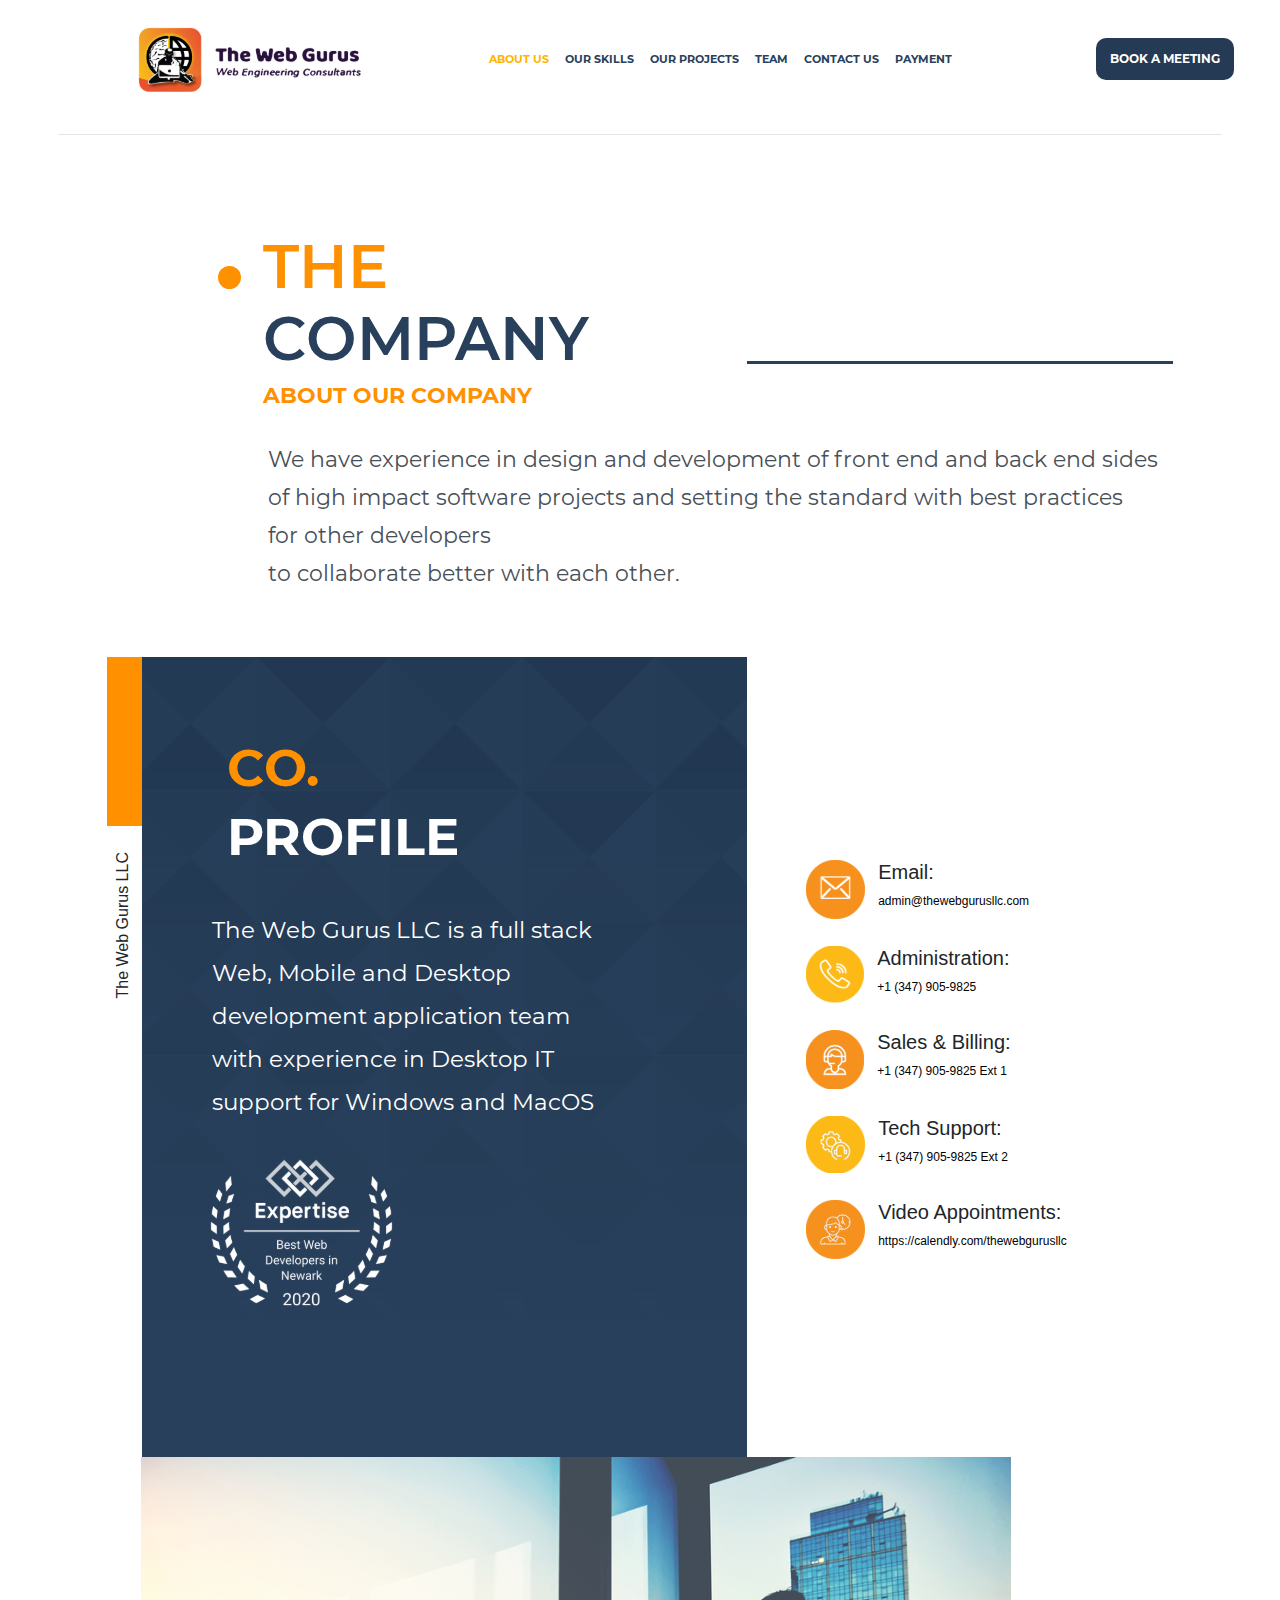
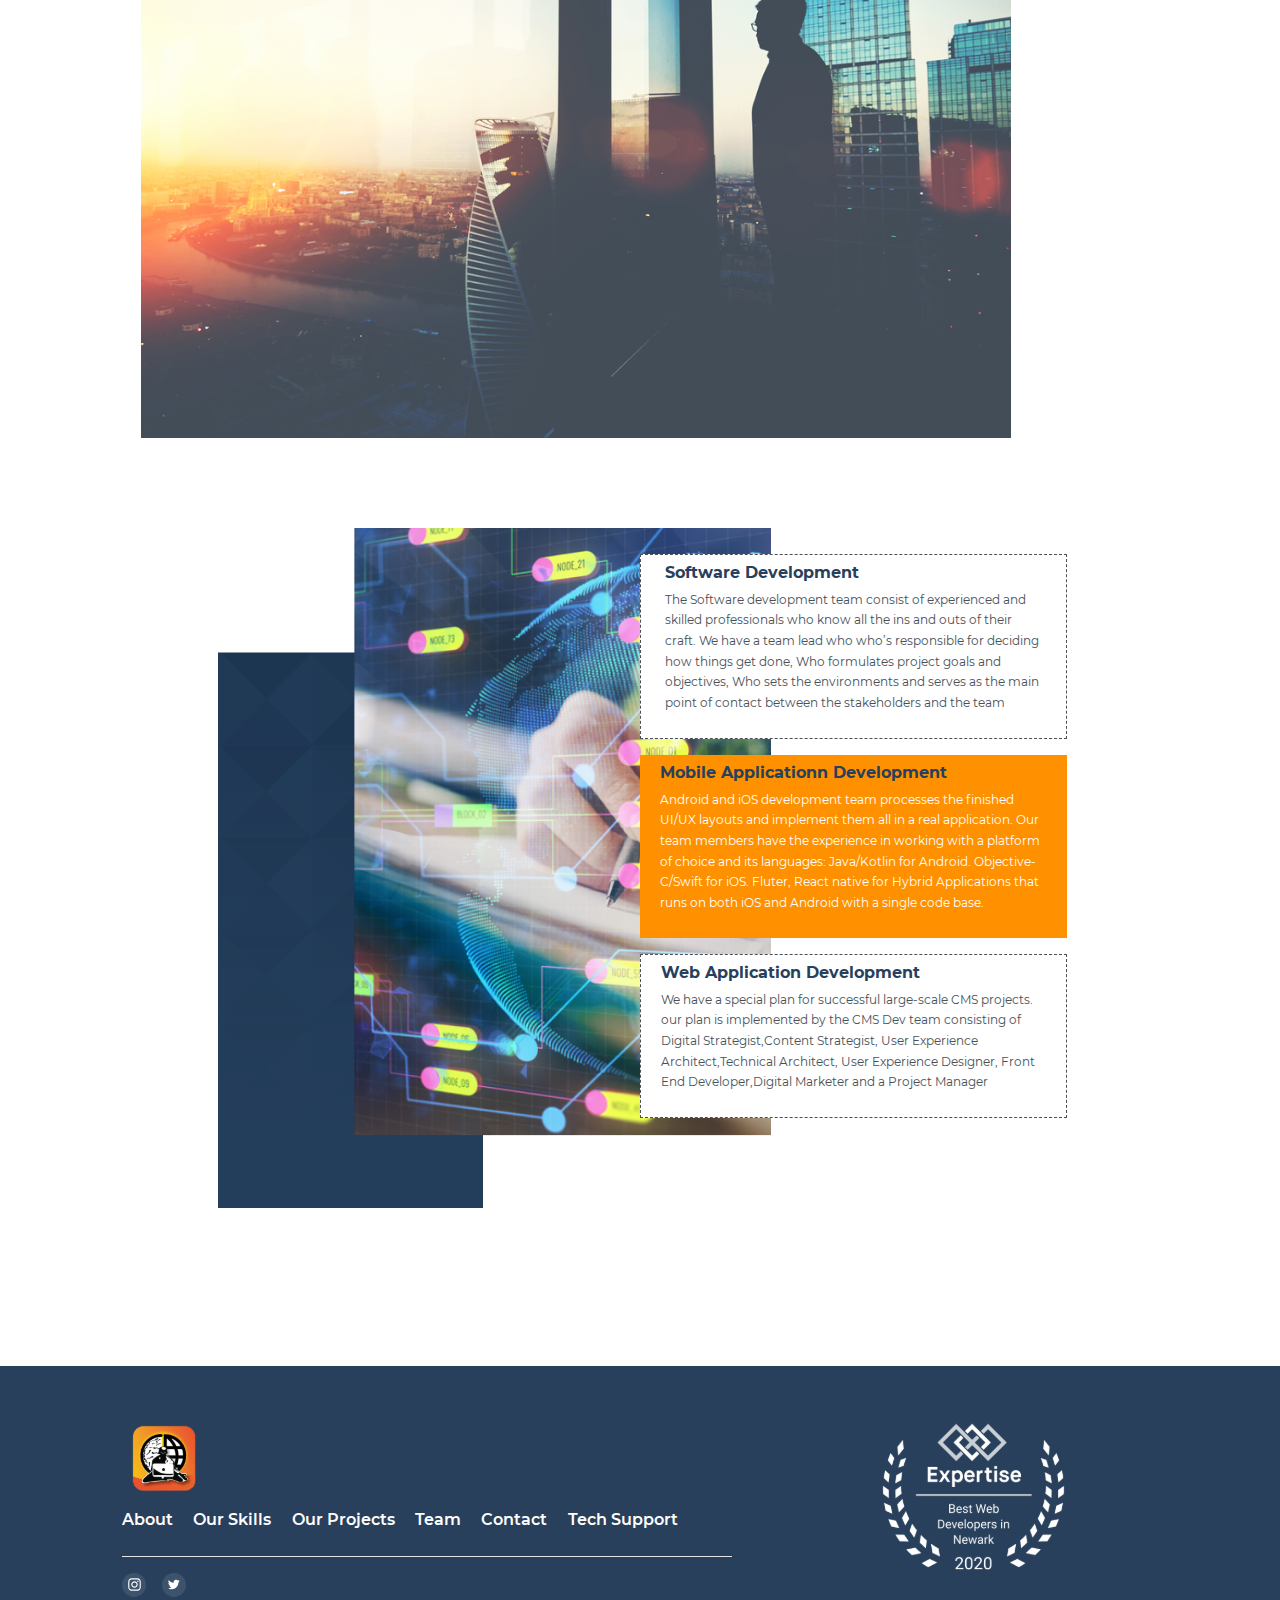
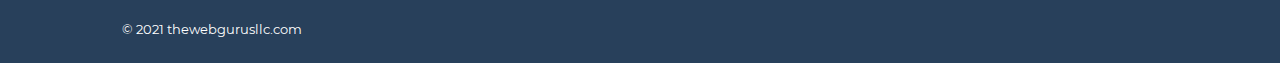
==== commit 835c055c: "add payment page" ====
--- a/about.html
+++ b/about.html
@@ -1,4 +1,3 @@
-
 <html>
 
 <head>
@@ -9,7 +8,9 @@
 
 	<meta charset="utf-8">
 	<meta name="viewport" content="width=device-width, initial-scale=1">
-	<meta name="description" content="web gurus llc">
+	<meta name="description"
+		content="We have experience in design and development of front end and 
+					  back end sides of high impact software projects and setting the standard with best practices for other developers to collaborate better with each other">
 
 	<link rel="stylesheet" href="css/style.css">
 	<link rel="stylesheet" href="css/font-awesome.min.css">
@@ -20,51 +21,15 @@
 </head>
 
 <body>
-	<header>
-		<nav class="navbar navbar-expand-lg navbar-light">
-			<a class="navbar-brand header-logo" href="index.html"><img src="images/logo-header.svg"></a>
-			<button class="navbar-toggler " type="button"  data-target="#mySidebar"
-				aria-controls="mySidebar" aria-expanded="false" aria-label="Toggle navigation" onclick="openNav()">
-				<img src="images/menu.png" />
-			</button>
-	
-			<div class="collapse navbar-collapse" id="mysidbar">
-				<ul class="navbar-nav mr-auto" style="margin-left: 13%;" >
-					<li class=" nav-item active ">
-						<a class="nav-link" href="about.html">ABOUT
-							US <span class="sr-only">(current)</span></a>
-					</li>
-					<li class="nav-item">
-						<a class="nav-link " href="skills.html">OUR SKILLS</a>
-					</li>
-					<li>
-						<a class="nav-link " href="projects.html">OUR
-							PROJECTS</a>
-					</li>
-					<li class="nav-item">
-						<a class="nav-link " href="teams.html">TEAM</a>
-					</li>
-	
-					<li class="nav-item">
-						<a class="nav-link" href="contact.html">CONTACT
-							US</a>
-					</li>
-				</ul>
-				<a href="https://calendly.com/thewebgurusllc" class="custom_btn  my-2 my-md-0"><button>BOOK A
-						MEETING</button></a>
-	
-			</div>
-		</nav>
-		<hr style=" width: 91%;">
-	
-	
-	
-		<div id="mySidebar" class="sidebar">
-			<a href="javascript:void(0)"
-				class="closebtn" onclick="closeNav()">
-				×
-			</a>
-			<ul class="navbar-nav mr-auto"  >
+	<nav class="navbar navbar-expand-lg navbar-light">
+		<a class="navbar-brand header-logo" href="index.html"><img src="images/logo-header.svg"></a>
+		<button class="navbar-toggler " type="button" data-target="#mySidebar" aria-controls="mySidebar"
+			aria-expanded="false" aria-label="Toggle navigation" onclick="openNav()">
+			<img src="images/menu.png" />
+		</button>
+
+		<div class="collapse navbar-collapse" id="mysidbar">
+			<ul class="navbar-nav mr-auto" style="margin-left: 11%;">
 				<li class=" nav-item active ">
 					<a class="nav-link" href="about.html">ABOUT
 						US <span class="sr-only">(current)</span></a>
@@ -79,12 +44,54 @@
 				<li class="nav-item">
 					<a class="nav-link " href="teams.html">TEAM</a>
 				</li>
-				<li class="nav-item" style="margin-bottom: 9%;">
-					<a class="nav-link"  href="contact.html">CONTACT
+
+				<li class="nav-item">
+					<a class="nav-link" href="contact.html">CONTACT
 						US</a>
 				</li>
+
+				<li class="nav-item ">
+					<a class="nav-link" href="payments.html">PAYMENT</a>
+				</li>
 			</ul>
-		</div>
+			<a href="https://calendly.com/thewebgurusllc" class="custom_btn  my-2 my-md-0"><button>BOOK A
+					MEETING</button></a>
+
+		</div>
+	</nav>
+	<hr style=" width: 91%;">
+
+
+
+	<div id="mySidebar" class="sidebar">
+		<a href="javascript:void(0)" class="closebtn" onclick="closeNav()">
+			×
+		</a>
+		<ul class="navbar-nav mr-auto">
+			<li class=" nav-item active ">
+				<a class="nav-link" href="about.html">ABOUT
+					US <span class="sr-only">(current)</span></a>
+			</li>
+			<li class="nav-item">
+				<a class="nav-link " href="skills.html">OUR SKILLS</a>
+			</li>
+			<li>
+				<a class="nav-link " href="projects.html">OUR
+					PROJECTS</a>
+			</li>
+			<li class="nav-item">
+				<a class="nav-link " href="teams.html">TEAM</a>
+			</li>
+			<li class="nav-item" style="margin-bottom: 9%;">
+				<a class="nav-link" href="contact.html">CONTACT
+					US</a>
+			</li>
+
+			<li class="nav-item" style="margin-bottom: 9%;">
+				<a class="nav-link" href="payments.html">PAYMENT</a>
+			</li>
+		</ul>
+	</div>
 	</header>
 
 
@@ -186,32 +193,30 @@
 	</div>
 
 
+
 	<div class="row">
 		<div class="about_us">
-			<div class="about1  col-lg-4 offset-lg-6 col-md-5  offset-md-6  offset-1  mt-5 pt-2 pb-2 pl-4">
+			<div
+				class="about1  col-xl-4 offset-xl-6 col-lg-5 offset-lg-7 col-md-5  offset-md-6  offset-1  mt-5 pt-2 pb-2 pl-4">
 				<h3>Software Development</h3>
 				<p>The Software development team consist of experienced and skilled professionals who know all the ins
-					and outs of their craft.
-					We have a team lead who who’s responsible for deciding how things get done, Who formulates project
-					goals and objectives,
-					Who sets the environments and serves as the main point of contact between the stakeholders and the
-					team</p>
-			</div>
-			<div class="about2 col-lg-4 offset-lg-6 col-md-5 offset-md-6  offset-1 mt-3 pt-2 pb-2">
+					and outs of their craft. We have a team lead who who’s responsible for deciding how things get done,
+					Who formulates project goals and objectives, Who sets the environments and serves as the main point
+					of contact between the stakeholders and the team</p>
+			</div>
+			<div class="about2 col-xl-4 offset-xl-6 col-lg-5 offset-lg-7 col-md-5 offset-md-6  offset-1 mt-3 pt-2 pb-2">
 				<h3>Mobile Applicationn Development</h3>
 				<p style="color: white;">Android and iOS development team processes the finished UI/UX layouts and
-					implement them all in a real application.
-					Our team members have the experience in working with a platform of choice and its languages:
-					Java/Kotlin for Android. Objective-C/Swift for iOS. Fluter,
+					implement them all in a real application. Our team members have the experience in working with a
+					platform of choice and its languages: Java/Kotlin for Android. Objective-C/Swift for iOS. Fluter,
 					React native for Hybrid Applications that runs on both iOS and Android with a single code base.</p>
 			</div>
-			<div class="about3 col-lg-4  offset-lg-6  col-md-5 offset-md-6  offset-1 mt-3 pt-2 pb-2">
+			<div
+				class="about3 col-xl-4 offset-xl-6 col-lg-5 offset-lg-7  col-md-5 offset-md-6  offset-1 mt-3 pt-2 pb-2">
 				<h3>Web Application Development</h3>
 				<p>We have a special plan for successful large-scale CMS projects. our plan is implemented by the CMS
-					Dev team
-					consisting of Digital Strategist,Content Strategist, User Experience Architect,Technical Architect,
-					User Experience Designer,
-					Front End Developer,Digital Marketer and a Project Manager</p>
+					Dev team consisting of Digital Strategist,Content Strategist, User Experience Architect,Technical
+					Architect, User Experience Designer, Front End Developer,Digital Marketer and a Project Manager</p>
 			</div>
 		</div>
 	</div>
@@ -219,13 +224,13 @@
 	<div class="row mobile-display">
 		<img src="images/Group_991.svg" />
 	</div>
-
-
 
 	<footer class="page-footer pt-5 footer footer-desktop">
 		<div class="row">
 			<div class="col-lg-6 offset-lg-1 col-md-6  offset-md-1">
-				<img src="images/logo-d.svg" />
+				<a href="index.html">
+					<img src="images/logo-d.svg" />
+				</a>
 				<ul class="list-unstyled list-inline py-2">
 					<li class="list-inline-item">
 						<a href="about.html" class="mb-1" style="color: white;">About</a>
@@ -250,14 +255,16 @@
 				<ul class="list-unstyled list-inline ">
 					<li class="list-inline-item back-social">
 						<a href="https://instagram.com/thewebgurusllc">
-							<img src="images/instagram.svg"
-								style="    margin-left: 5px;margin-bottom: 3px;width: 52%;" />
+							<img src="images/BG.png" />
+							<img src="images/instagram.svg" />
+
 						</a>
 					</li>
+
 					<li class="list-inline-item back-social">
 						<a href="https://twitter.com/thewebgurusllc">
-							<img src="images/twitter.svg" style="    margin-left: 5px;margin-bottom: 3px;width: 56%;" />
-						</a>
+							<img src="images/BG.png" />
+							<img src="images/twitter.svg" />
 					</li>
 
 				</ul>
@@ -284,8 +291,10 @@
 	<footer class="page-footer footer footer-mobile">
 		<div class="row">
 			<div class="col-12">
-				<img src="images/footer-logo.svg" class=" pl-5 " style="     width: 59%;
-				padding-top: 10px;" />
+				<a href="index.html">
+					<img src="images/footer-logo.svg" class=" pl-5 " style="width: 59%;
+                        padding-top: 10px;" />
+				</a>
 			</div>
 			<div class="col-lg-6 col-6">
 				<ul class="list-unstyled pt-3 pl-5">
@@ -320,18 +329,19 @@
 			</div>
 			<div class="col-12">
 				<ul class="list-unstyled list-inline text-center ">
-					<a href="https://instagram.com/thewebgurusllc">
-						<li class="list-inline-item back-social">
-
-							<img src="images/instagram.svg" style="margin-left: -5px;margin-bottom: 3px;width:46%" />
-
-						</li>
-					</a>
-					<a href="https://twitter.com/thewebgurusllc">
-
-						<li class="list-inline-item back-social">
-							<img src="images/twitter.svg" style="margin-left: -1px;margin-bottom: 2px;width: 57%;" />
-						</li>
+					<li class="list-inline-item back-social">
+						<a href="https://instagram.com/thewebgurusllc">
+							<img src="images/BG.png" />
+							<img src="images/instagram.svg" />
+
+						</a>
+					</li>
+
+					<li class="list-inline-item back-social">
+						<a href="https://twitter.com/thewebgurusllc">
+							<img src="images/BG.png" />
+							<img src="images/twitter.svg" />
+					</li>
 					</a>
 				</ul>
 			</div>
@@ -359,7 +369,7 @@
 		function openNav() {
 			document.getElementById(
 				"mySidebar").style.width = "212px";
-	
+
 		}
 
 		/* Set the width of the sidebar to 0
--- a/css/style.css
+++ b/css/style.css
@@ -43,10 +43,15 @@
 
 .navbar-light .navbar-nav .nav-link {
     color:#28405B !important;
-    font-size: 14px !important;
+    font-size: 11px !important;
     font-family: headingfont !important;
     text-decoration: none !important;
 }
+
+.navbar-light .navbar-nav .active>.nav-link {
+    color: #feb600  !important;
+}
+
 
 .sidebar ul li a {
     color:#28405B ;
@@ -613,18 +618,25 @@
      background-color: white;
  }
 
- .back-social{
-     background-image: url(../images/BG.svg);
-     background-repeat: no-repeat;
+
+
+ .back-social :nth-child(1){
      position: relative;
-     width: 29px;
-     background-size: contain;
      cursor: pointer;
+     display: flex;
  }
+
+ .back-social :nth-child(2){
+    margin-left: -18px;
+    margin-bottom: 1px;
+    width: 46%;
+    position: relative;
+}
 
  .footer-copyright{
     font-family: bodyfont;
     font-size: 13px;
+    color:white;
  }
 
  /******************** index *****************/
@@ -646,12 +658,12 @@
   .custom_btn button {
     color: white !important;
     background: #243A55;
-    width: 158px;
-    height: 48px;
+    width: 138px;
+    height: 42px;
     border: none;
     border-radius: 10px;
     font-family: headingfont;
-    font-size: 14px;
+    font-size: 12px;
     cursor: pointer;
   }
 
@@ -687,7 +699,7 @@
   width: 184px;
   height: 56px;
   margin-left: 23%;
-  top: 7vw;
+  top: 99px;
   background: #243A55;
   border-radius: 10px;
   color: white;
@@ -770,7 +782,7 @@
   float: right;
   position: relative;
   top: 286px;
-  margin-right: 25%;
+  margin-right: 11vw;
   font-family: bodyfont;
   font-style: normal;
   font-weight: normal;
@@ -928,6 +940,124 @@
 }
 
 
+
+.line-payments{
+    position: absolute;
+    width: 222px;
+    height: 0px;
+    left: 359px;
+    top: 96px;
+    border-bottom: 3px solid #28405B;
+}
+
+.payment-dot{
+    width: 23px;
+    margin-left: 4%;
+    height: 23px;
+    background: #FF9100;
+    position: absolute;
+    border-radius: 50%;
+    top: 35px;
+}
+
+.payment-heading1{
+        padding-left: 11%;
+        font-size: 50px;
+        color: #28405B;
+        margin-top: 0;
+        font-family: footerheading;
+}
+
+.payment-heading2 {
+    padding-left: 11%;
+    font-size: 50px;
+    color: #FF9100;
+    margin-bottom: 0;
+    font-family: footerheading;
+    position: relative;
+    top:-14px;
+}
+
+.payment-p1{
+    color: #485057;
+    font-size: 20px;
+    padding-left: 11%;
+    font-family: bodyfont;
+}
+
+.par-code {
+    padding-top: 6%;
+}
+
+.par-code1{
+    text-align: center;
+    font-weight: 600;
+    font-size: 22px;
+}
+
+
+.par-code1{
+    background-color: #e3e2e2;
+    width: 50%;
+    margin-left: 10%;
+    padding-bottom: 1px;
+    padding-top: 16px;
+    border-radius: 22px;
+}
+.par-code1 img{
+    width: 85%;
+    /* margin-left: 2%; */
+}
+
+.payment-wallet img{
+   position: absolute;
+}
+.payment-wallet h5{
+    margin-left: 109px;
+    margin-top: 9%;
+    position: relative;
+}
+.link-payment{
+    color: #ffb700;
+    font-size: 14px;
+    padding-left: 13px;
+    /* top: 12px; */
+    padding-top: 6px;
+    text-decoration-line: underline;
+    cursor: pointer;
+}
+
+.payment-wallet p{
+    padding-left: 113px;
+    color: #485057;
+    font-family: bodyfont;
+    /* width: 25px; */
+    font-size: 1.1rem;
+}
+
+
+
+.par-1{
+    font-size: 1.1rem;
+    padding-left: 111px;
+    color: #485057;
+}
+
+.par-2{
+    font-size: 1.1rem;
+    padding-left: 111px;
+    position: relative;
+    top: -13px;
+    color: #485057;
+}
+
+
+
+
+
+
+
+
 /************************ carusal **************/
 
 .img-2 img {
@@ -979,19 +1109,7 @@
     transition:  ease-in-out;
 
 }
-/* @media (max-width: 575px) {
-
-    .carousel-inner .carousel-item-right.active,
-    .carousel-inner .carousel-item-next {
-        transform: translateX(50%);
-    }
-
-    .carousel-inner .carousel-item-left.active,
-    .carousel-inner .carousel-item-prev {
-        transform: translateX(-50%);
-    }
-
-} */
+
 
 /* large - display 3 */
 @media (min-width: 576px) {
@@ -1032,6 +1150,45 @@
 
 @media screen and (max-width: 1024px) and (min-width: 992px) {
 
+    .banner1 .subheading {
+        margin-left: 26%;
+        font-size: 3.2vw;
+    }
+
+    .banner1 .m_heading {
+        font-size: 3.2vw;
+        margin-left: 26%;
+    }
+
+    .banner1 p {
+        top: 77px;
+        margin-left: 28%;
+    }
+    .banner1 button{
+        top: 151px;
+        margin-left: 28%;
+      }
+
+      .second :nth-child(1) {
+        width: 105px;
+      }
+
+      .second :nth-child(2) {
+        width: 105px;
+      }
+
+      .second :nth-child(3) {
+        width: 105px;
+      }
+
+    .blue-back {
+        height: 159px;;
+    }
+
+
+    .about_us {
+        height: 711px;
+    }
  
     .second p {
         top: 289px;
@@ -1079,11 +1236,73 @@
 
 @media screen and (max-width: 991px) and (min-width: 767px) {
 
-    /* .sidebar {
-
-        width: 212px;
-    } */
-
+    .payment-dot {
+        width: 14px;
+        margin-left: 1%;
+        height: 14px;
+        top: 11px;
+    }
+
+    .payment-heading1 {
+        font-size: 37px;
+    }
+
+    .payment-heading2 {
+        font-size: 37px;
+        position: relative;
+        top: -10px;
+    }
+
+    .payment-p1 {
+        font-size: 15px;
+    }
+
+    .line-payments {
+        width: 30%;
+        height: 0px;
+        left: 262px;
+        top: 72px;
+    }
+
+    .payment-wallet img {
+        width: 70px;
+    }
+
+    .payment-wallet h5 {
+        margin-left: 24%;
+        margin-top: 9%;
+        font-size: 17px;
+        font-weight: 600;
+    }
+
+    .link-payment {
+        font-size: 15px;
+        padding-left: 5px;
+        padding-top: 6px;
+    }
+
+    .payment-wallet p {
+        padding-left: 24%;
+        font-size: 1rem;
+    }
+    .par-1{
+        font-size: 1rem;
+        padding-left: 24%;
+    }
+
+    .par-2{
+        position:relative;
+        font-size: 1rem;
+        padding-left: 24%;
+        top:-15px;
+    }
+
+    .par-code1 {
+        width: 50%;
+    }
+    .par-code1 p{
+        font-size: 0.7rem;
+    }
     .container{
         padding-left: 10%;
     }
@@ -1140,7 +1359,7 @@
 
  .about_us{
     background-position-x: 14%;
-    height: 168vh;
+    height:675px;
  }
 
 
@@ -1226,7 +1445,7 @@
     top: 44px;
 }
 .blue-back {
-    height: 210px;
+    height: 123px;
 }
 
 /******************* index **************/
@@ -1253,8 +1472,8 @@
   }
   .banner1 p {
     margin-left: 19%;
-    line-height: 6vh;
-    font-size: 13px;
+    line-height: 28px;
+    font-size: 12px;
     top: 142px;
   }
   .banner1 button{
@@ -1262,7 +1481,7 @@
     height: 40px;
     margin-left: 16%;
     font-size: 13px;
-    top: 55vh;
+    top: 183px;
   }
   
   .main-back{
@@ -1290,8 +1509,8 @@
   .second :nth-child(1){
     width: 100px;
     position: relative;
-    top: 92px;
-    margin-left: 149px;
+    top: 98px;
+    margin-left: 133px;
   }
   
   .second :nth-child(2){
@@ -1426,11 +1645,73 @@
 @media screen and (max-width: 766px) and (min-width: 576px)  {
 
 
-    /* .sidebar {
-
-        width: 212px;
-    } */
-
+    .payment-dot {
+        width: 14px;
+        margin-left: 1%;
+        height: 14px;
+        top: 11px;
+    }
+
+    .payment-heading1 {
+        font-size: 37px;
+    }
+
+    .payment-heading2 {
+        font-size: 37px;
+        position: relative;
+        top: -10px;
+    }
+
+    .payment-p1 {
+        font-size: 15px;
+    }
+
+    .line-payments {
+        width: 36%;
+        height: 0px;
+        left: 287px;
+        top: 72px;
+    }
+
+    .payment-wallet img {
+        width: 60px;
+    }
+
+    .payment-wallet h5 {
+        margin-left: 13%;
+        margin-top: 9%;
+        font-size: 21px;
+        font-weight: 600;
+    }
+
+    .link-payment {
+        font-size: 15px;
+        padding-left: 5px;
+        padding-top: 6px;
+    }
+
+    .payment-wallet p {
+        padding-left: 13%;
+        font-size: 1rem;
+    }
+    .par-1{
+        font-size: 1rem;
+        padding-left: 13%;
+    }
+
+    .par-2{
+        position:relative;
+        font-size: 1rem;
+        padding-left: 13%;
+        top:-15px;
+    }
+
+    .par-code1 {
+        width: 50%;
+    }
+    .par-code1 p{
+        font-size: 0.7rem;
+    }
  
 
     .container{
@@ -1491,7 +1772,8 @@
         display: block;
         padding-left: 10%;
         width: 94%;
-        padding-right: 10%
+        padding-right: 10%;
+        margin-top: 59px;
     }
 
     .about_us .about1 {
@@ -1647,7 +1929,7 @@
     width: 124px;
     height: 49px;
     margin-left: 6%;
-    top: 11vw;
+    top: 58px;
     border-radius: 10px;
    }
 
@@ -1741,15 +2023,73 @@
 
 @media screen and (max-width: 575px) and (min-width: 320px)  {
 
-
-
-
-    /* .sidebar {
-        padding-top: 20px;
-        width: 156px;
-        box-shadow : 0 4px 8px 0 rgb(0 0 0 / 20%), 0 6px 20px 0 rgb(0 0 0 / 19%);
-        border-radius: 20px;
-    } */
+    .payment-dot {
+        width: 14px;
+        margin-left: 1%;
+        height: 14px;
+        top: 11px;
+    }
+
+    .payment-heading1 {
+        font-size: 25px;
+    }
+
+    .payment-heading2 {
+        font-size: 25px;
+        position: relative;
+        top: -10px;
+    }
+
+    .payment-p1 {
+        font-size: 11px;
+    }
+
+    .line-payments {
+        width: 23%;
+        height: 0px;
+        left: 199px;
+        top: 49px;
+    }
+
+    .payment-wallet img {
+        width: 50px;
+    }
+
+    .payment-wallet h5 {
+        margin-left: 24%;
+        margin-top: 9%;
+        font-size: 12px;
+        font-weight: 600;
+    }
+
+    .link-payment {
+        font-size: 12px;
+        padding-left: 5px;
+        padding-top: 6px;
+    }
+
+    .payment-wallet p {
+        padding-left: 24%;
+        font-size: 0.5rem;
+    }
+    .par-1{
+        font-size:0.7rem;
+        padding-left: 24%;
+    }
+
+    .par-2{
+        position:relative;
+        font-size:0.7rem;
+        padding-left: 24%;
+        top:-15px;
+    }
+
+    .par-code1 {
+        width: 50%;
+    }
+    .par-code1 p{
+        font-size: 0.7rem;
+    }
 
     .sidebar .closebtn {
         right: 6px;
@@ -1830,20 +2170,6 @@
     }
     
 
-    /* .carousel-inner2 .carousel-inner.carousel-item-right.active,
-    .carousel-inner2 .carousel-inner.carousel-item-next {
-        transform: translateX(100%);
-        opacity: 0;
-        transition: 5ms ease-in-out;
-    }
-
-    .carousel-inner2.carousel-inner .carousel-item-right.active,
-    .carousel-inner2 .carousel-inner.carousel-item-prev {
-        transform: translateX(-100%);
-        opacity: 0;
-        transition: 5ms ease-in-out;
-    } */
-
     .navbar-light .navbar-nav .nav-link {
         font-size: 9px !important;
     }
@@ -1899,7 +2225,7 @@
         display: block;
         padding-left: 10%;
         width: 94%;
-        margin-top: 0;
+       margin-top: 81px;
     }
 
     .about_us .about1 {
@@ -2099,8 +2425,7 @@
         background-position: center;
         background-repeat: no-repeat;
         background-size: cover;
-        height: 49vh;
-        top: -7px;
+        height: 345px;
     }
     .img-1 img{
         width: 74%;
@@ -2137,7 +2462,7 @@
     }
 
     .banner1 p {
-        top: 11vh;
+        top: 45px;
         margin-left: 7%;
         line-height: 21px;
         font-size: 12px;
@@ -2149,7 +2474,7 @@
     width: 90px;
     height: 34px;
     margin-left: 6%;
-    top: 17vh;
+    top: 75px;
     border-radius: 10px;
     font-size: 10px;
    }
@@ -2167,7 +2492,7 @@
    .second {
     /* background-size: contain; */
     background-repeat: no-repeat;
-    height: 51vh;
+    height: 290px;
     position: relative;
     margin-top: -23px; 
     background-position-y: 0;
@@ -2192,7 +2517,7 @@
 .second p {
     float: left;
     position: relative;
-    top: 38vh;
+    top: 235px;
     margin-left: 4%;
     color: white;
     text-decoration-line: underline;
@@ -2205,19 +2530,19 @@
     margin-left: 39vw;
     width: 19vw;
     position: absolute;
-    top: 11vh;
+    top: 46px;
 }
 
 .second :nth-child(2){
     width: 20vw;
     margin-left: 49vw;
-    top: 18vh;
+    top: 94px;
     position: absolute;
 }
 .second :nth-child(3){
     width: 20vw;
     margin-left: 62vw;
-    top: 26vh;
+    top: 141px;
     position: absolute;
 }
 
@@ -2297,6 +2622,7 @@
     /************ contact *********/
     .display-contact span {
         font-size: 11px;
+        color:white;
     }
  
 
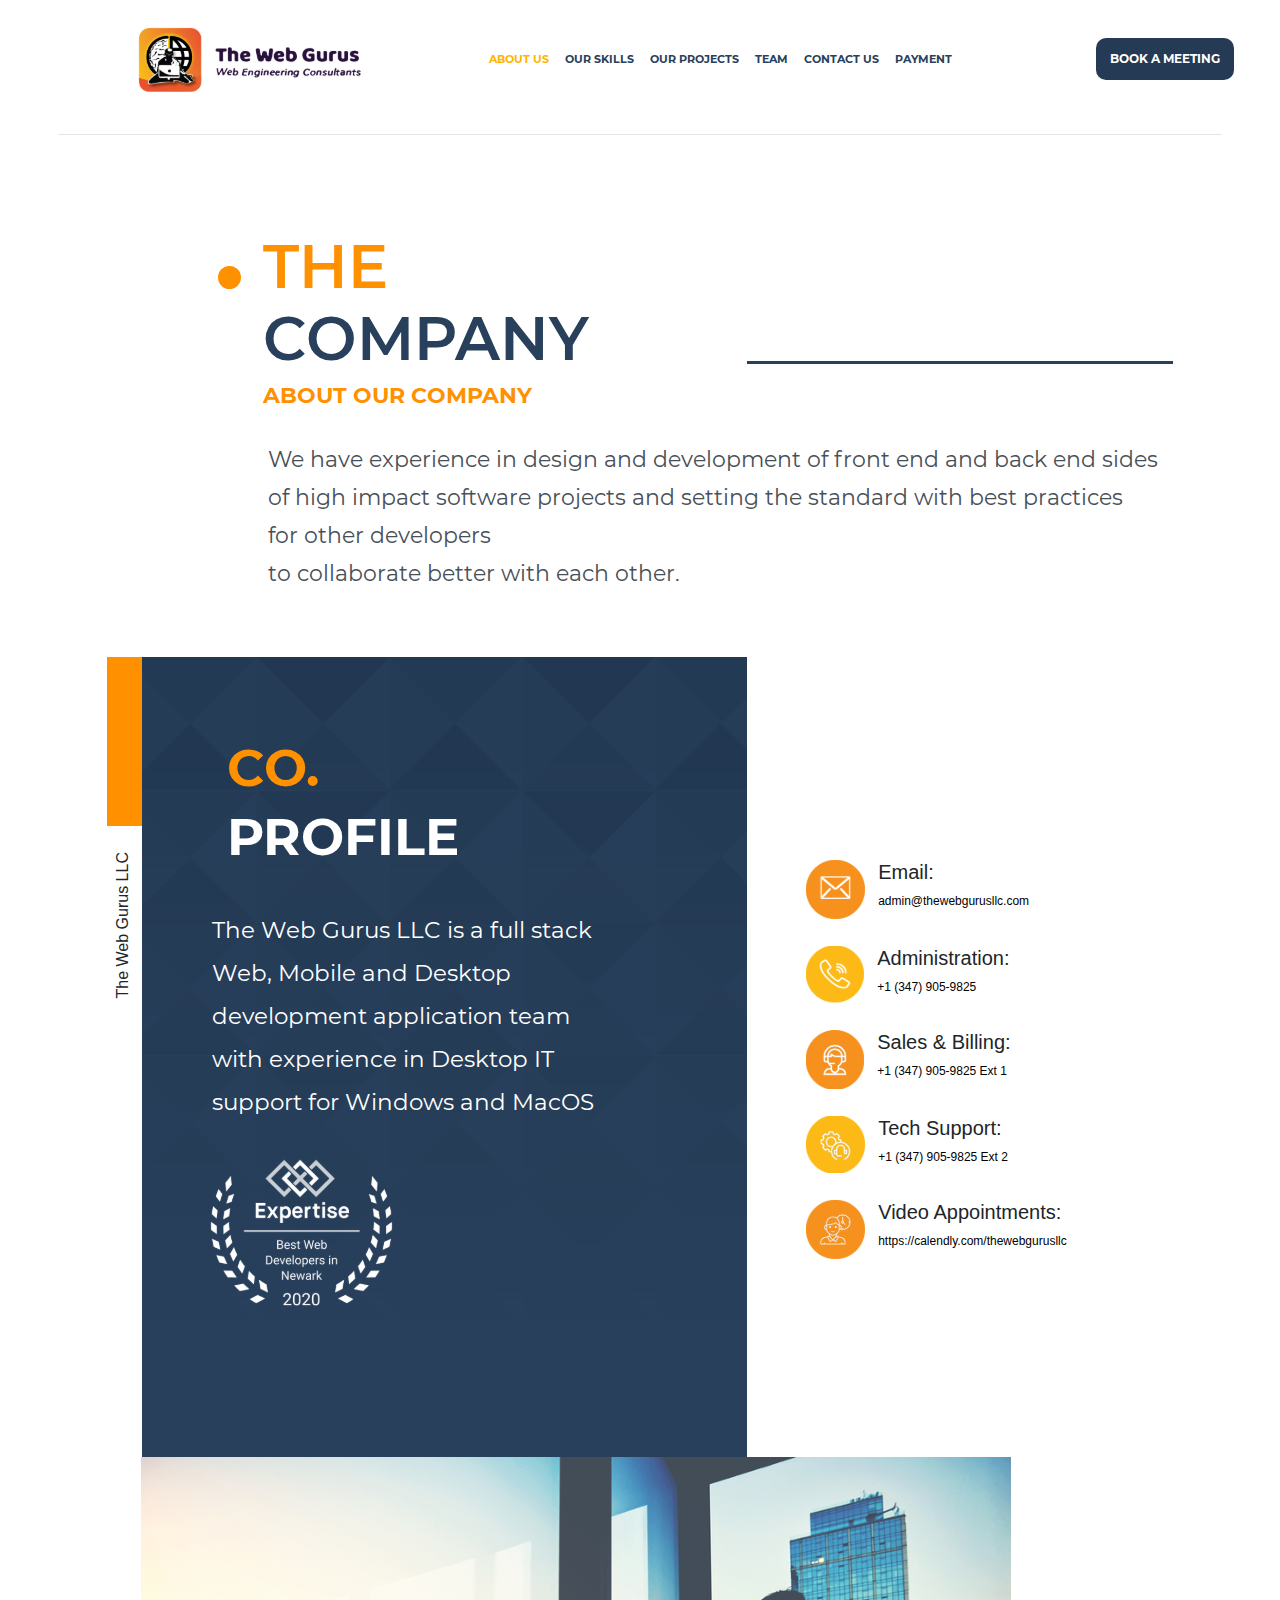
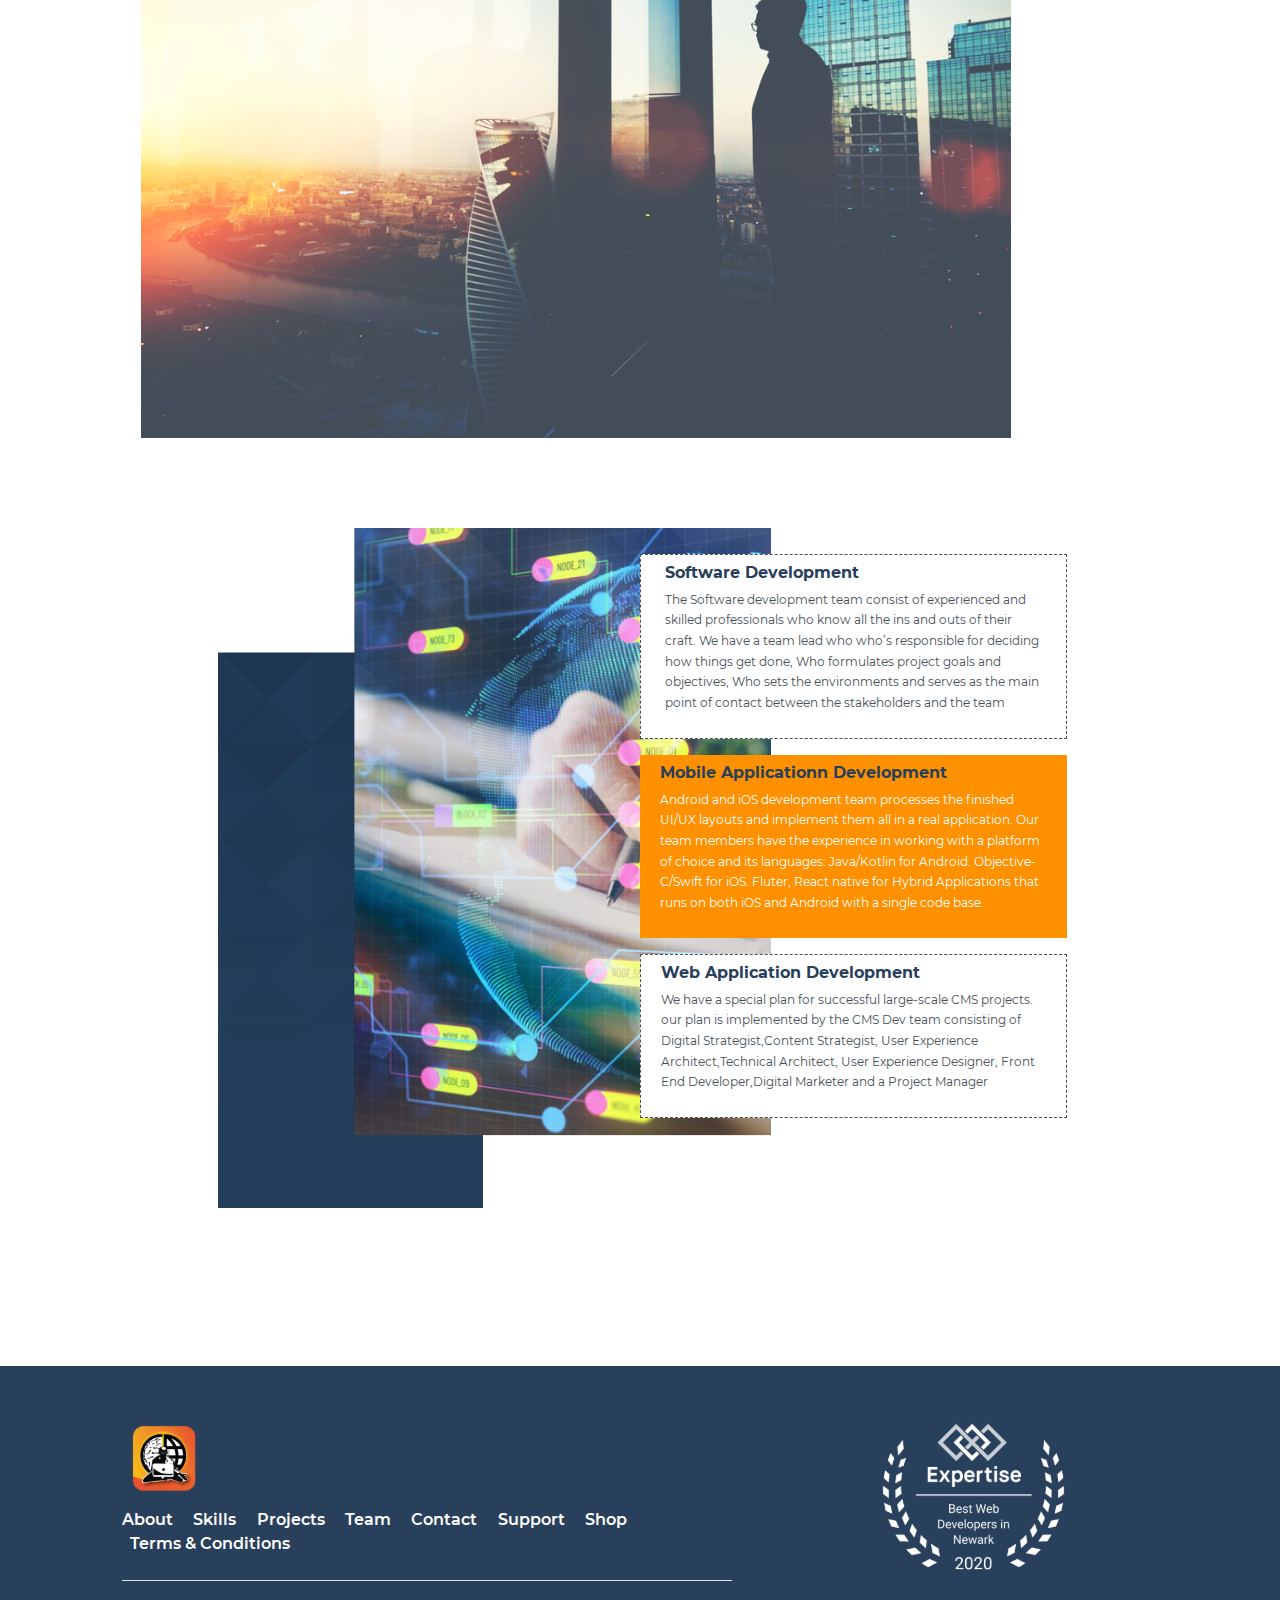
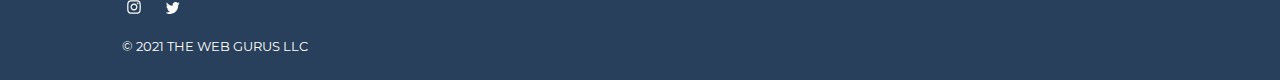
==== commit 62311516: "fixed footer" ====
--- a/about.html
+++ b/about.html
@@ -228,18 +228,16 @@
 	<footer class="page-footer pt-5 footer footer-desktop">
 		<div class="row">
 			<div class="col-lg-6 offset-lg-1 col-md-6  offset-md-1">
-				<a href="index.html">
-					<img src="images/logo-d.svg" />
-				</a>
+				<img src="images/logo-d.svg" />
 				<ul class="list-unstyled list-inline py-2">
 					<li class="list-inline-item">
 						<a href="about.html" class="mb-1" style="color: white;">About</a>
 					</li>
 					<li class="list-inline-item">
-						<a href="skills.html" class="mb-1 pl-2">Our Skills</a>
-					</li>
-					<li class="list-inline-item">
-						<a href="projects.html" class="mb-1 pl-2">Our Projects</a>
+						<a href="skills.html" class="mb-1 pl-2">Skills</a>
+					</li>
+					<li class="list-inline-item">
+						<a href="projects.html" class="mb-1 pl-2">Projects</a>
 					</li>
 					<li class="list-inline-item">
 						<a href="teams.html" class="mb-1 pl-2">Team</a>
@@ -248,29 +246,34 @@
 						<a href="contact.html" class="mb-1 pl-2">Contact</a>
 					</li>
 					<li class="list-inline-item">
-						<a href="https://thewebgurusllc.zendesk.com/" class="mb-1 pl-2">Tech Support</a>
-					</li>
+						<a href="https://thewebgurusllc.zendesk.com/" class="mb-1 pl-2"> Support</a>
+					</li>
+					<li class="list-inline-item">
+						<a href="https://www.redbubble.com/shop/ap/45804851" class="mb-1 pl-2"> Shop</a>
+					</li>
+					<li class="list-inline-item">
+						<a href="https://drive.google.com/file/d/110fNlpEpJKiFmIVg9sE-n05wcP3604Db/view" class="mb-1 pl-2"> Terms & Conditions</a>
+					</li>
+				
 				</ul>
 				<hr>
 				<ul class="list-unstyled list-inline ">
 					<li class="list-inline-item back-social">
 						<a href="https://instagram.com/thewebgurusllc">
-							<img src="images/BG.png" />
-							<img src="images/instagram.svg" />
-
+							<img src="images/instagram.svg"
+								style="    margin-left: 5px;margin-bottom: 3px;width: 52%;" />
 						</a>
 					</li>
-
 					<li class="list-inline-item back-social">
 						<a href="https://twitter.com/thewebgurusllc">
-							<img src="images/BG.png" />
-							<img src="images/twitter.svg" />
+							<img src="images/twitter.svg" style="    margin-left: 5px;margin-bottom: 3px;width: 56%;" />
+						</a>
 					</li>
 
 				</ul>
 
 				<div class="footer-copyright  pb-4">
-					© 2021 thewebgurusllc.com
+					© 2021 THE WEB GURUS LLC
 				</div>
 
 			</div>
@@ -291,15 +294,13 @@
 	<footer class="page-footer footer footer-mobile">
 		<div class="row">
 			<div class="col-12">
-				<a href="index.html">
-					<img src="images/footer-logo.svg" class=" pl-5 " style="width: 59%;
-                        padding-top: 10px;" />
-				</a>
+				<img src="images/footer-logo.svg" class=" pl-5 " style="    width: 59%;
+				padding-top: 10px;" />
 			</div>
 			<div class="col-lg-6 col-6">
 				<ul class="list-unstyled pt-3 pl-5">
 					<li class="list-item">
-						<a href="projects.html" class="mb-1 ">Our Projects</a>
+						<a href="projects.html" class="mb-1 ">Projects</a>
 					</li>
 					<li class="list-item">
 						<a href="about.html" class="mb-1 ">About</a>
@@ -314,13 +315,17 @@
 			<div class="col-lg-6 col-6">
 				<ul class="list-unstyled pt-3 ">
 					<li class="list-item">
-						<a href="skills.html" class="mb-1 pl-2">Our Skills</a>
+						<a href="skills.html" class="mb-1 pl-2">Skills</a>
 					</li>
 					<li class="list-item">
 						<a href="teams.html" class="mb-1 pl-2">Team</a>
 					</li>
-					<li class="list-item">
-						<a href="https://thewebgurusllc.zendesk.com/" class="mb-1 pl-2">Tech Support</a>
+
+					<li class="list-item">
+						<a href="https://drive.google.com/file/d/110fNlpEpJKiFmIVg9sE-n05wcP3604Db/view" class="mb-1 pl-2">Terms & Conditions</a>
+					</li>
+					<li class="list-inline-item">
+						<a href="https://www.redbubble.com/shop/ap/45804851" class="mb-1 pl-2"> Shop</a>
 					</li>
 				</ul>
 			</div>
@@ -329,19 +334,18 @@
 			</div>
 			<div class="col-12">
 				<ul class="list-unstyled list-inline text-center ">
-					<li class="list-inline-item back-social">
-						<a href="https://instagram.com/thewebgurusllc">
-							<img src="images/BG.png" />
-							<img src="images/instagram.svg" />
-
-						</a>
-					</li>
-
-					<li class="list-inline-item back-social">
-						<a href="https://twitter.com/thewebgurusllc">
-							<img src="images/BG.png" />
-							<img src="images/twitter.svg" />
-					</li>
+					<a href="https://instagram.com/thewebgurusllc">
+						<li class="list-inline-item back-social">
+
+							<img src="images/instagram.svg" style="margin-left: -5px;margin-bottom: 3px;width:46%" />
+
+						</li>
+					</a>
+					<a href="https://twitter.com/thewebgurusllc">
+
+						<li class="list-inline-item back-social">
+							<img src="images/twitter.svg" style="margin-left: -1px;margin-bottom: 2px;width: 57%;" />
+						</li>
 					</a>
 				</ul>
 			</div>
@@ -358,7 +362,7 @@
 
 			<div class="col-10 offset-1">
 				<div class="footer-copyright text-center py-4">
-					© 2021 thewebgurusllc.com
+					© 2021 THE WEB GURUS LLC
 				</div>
 			</div>
 		</div>
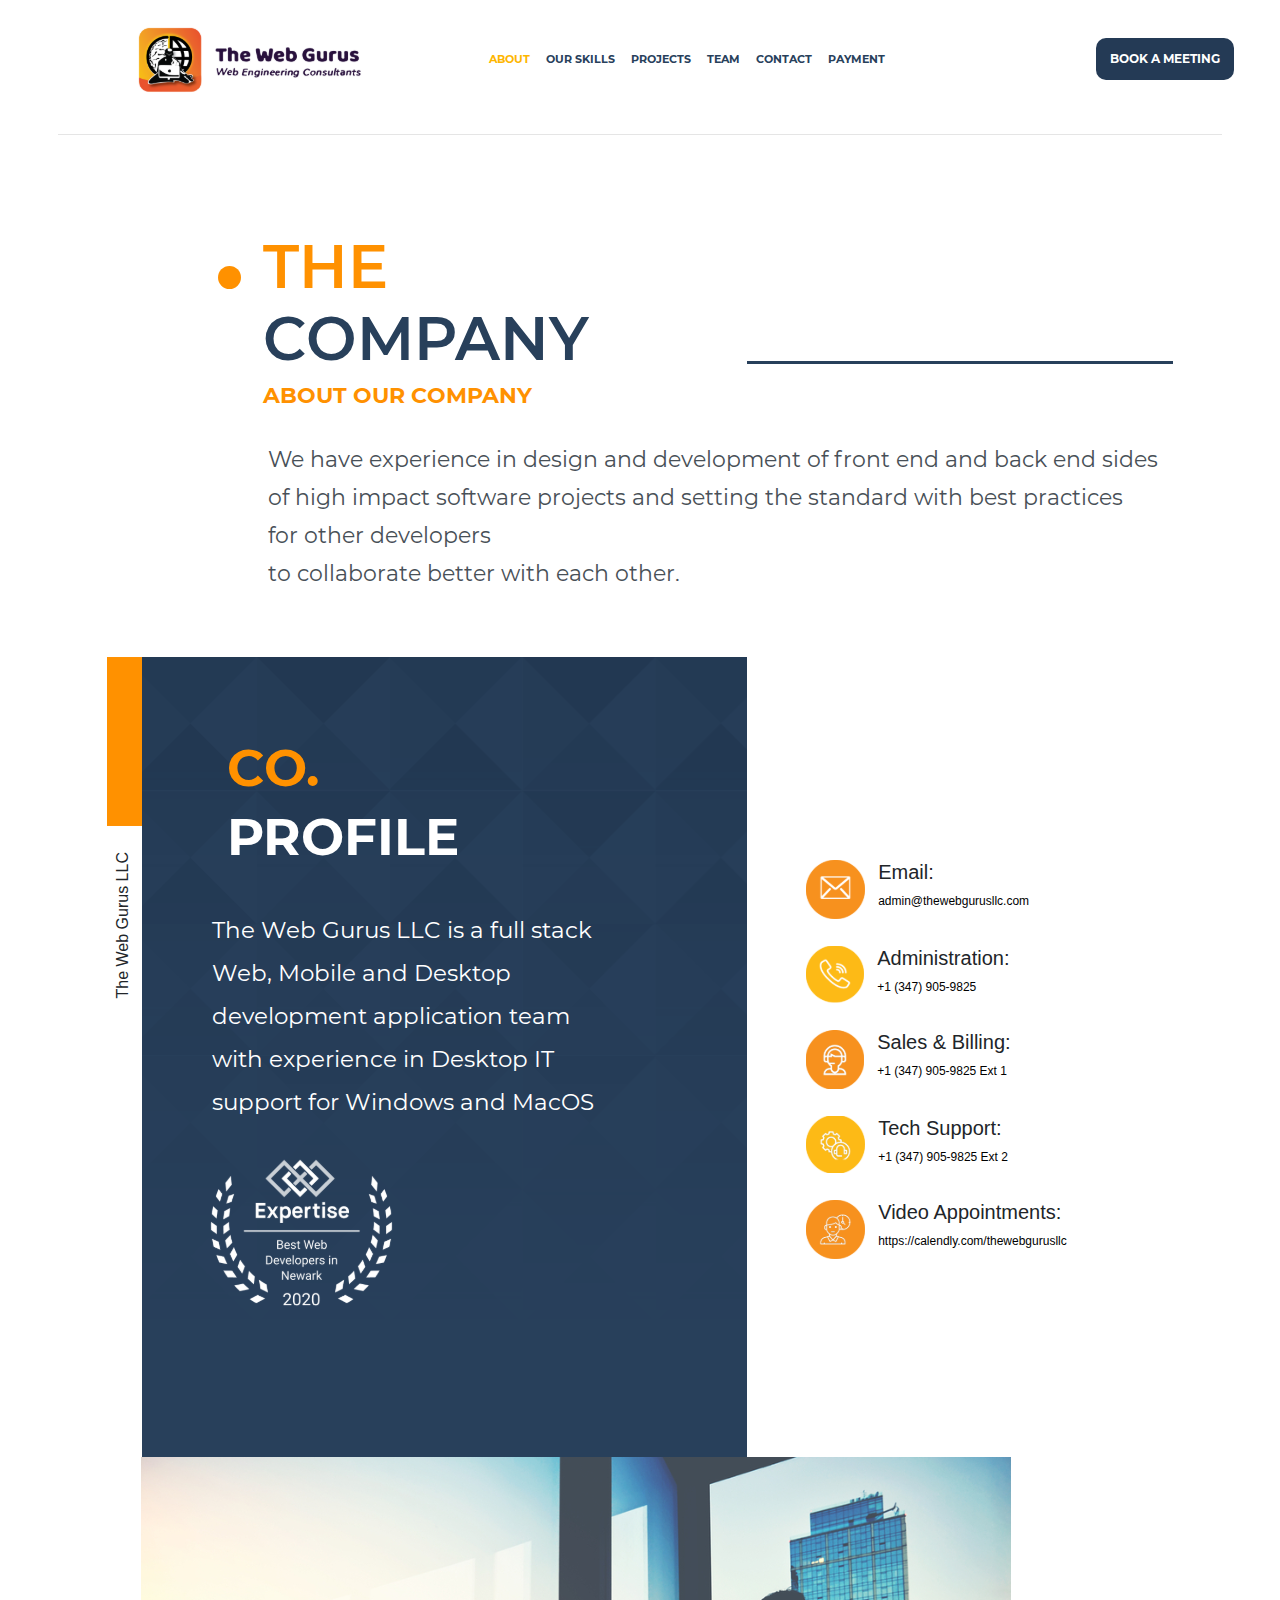
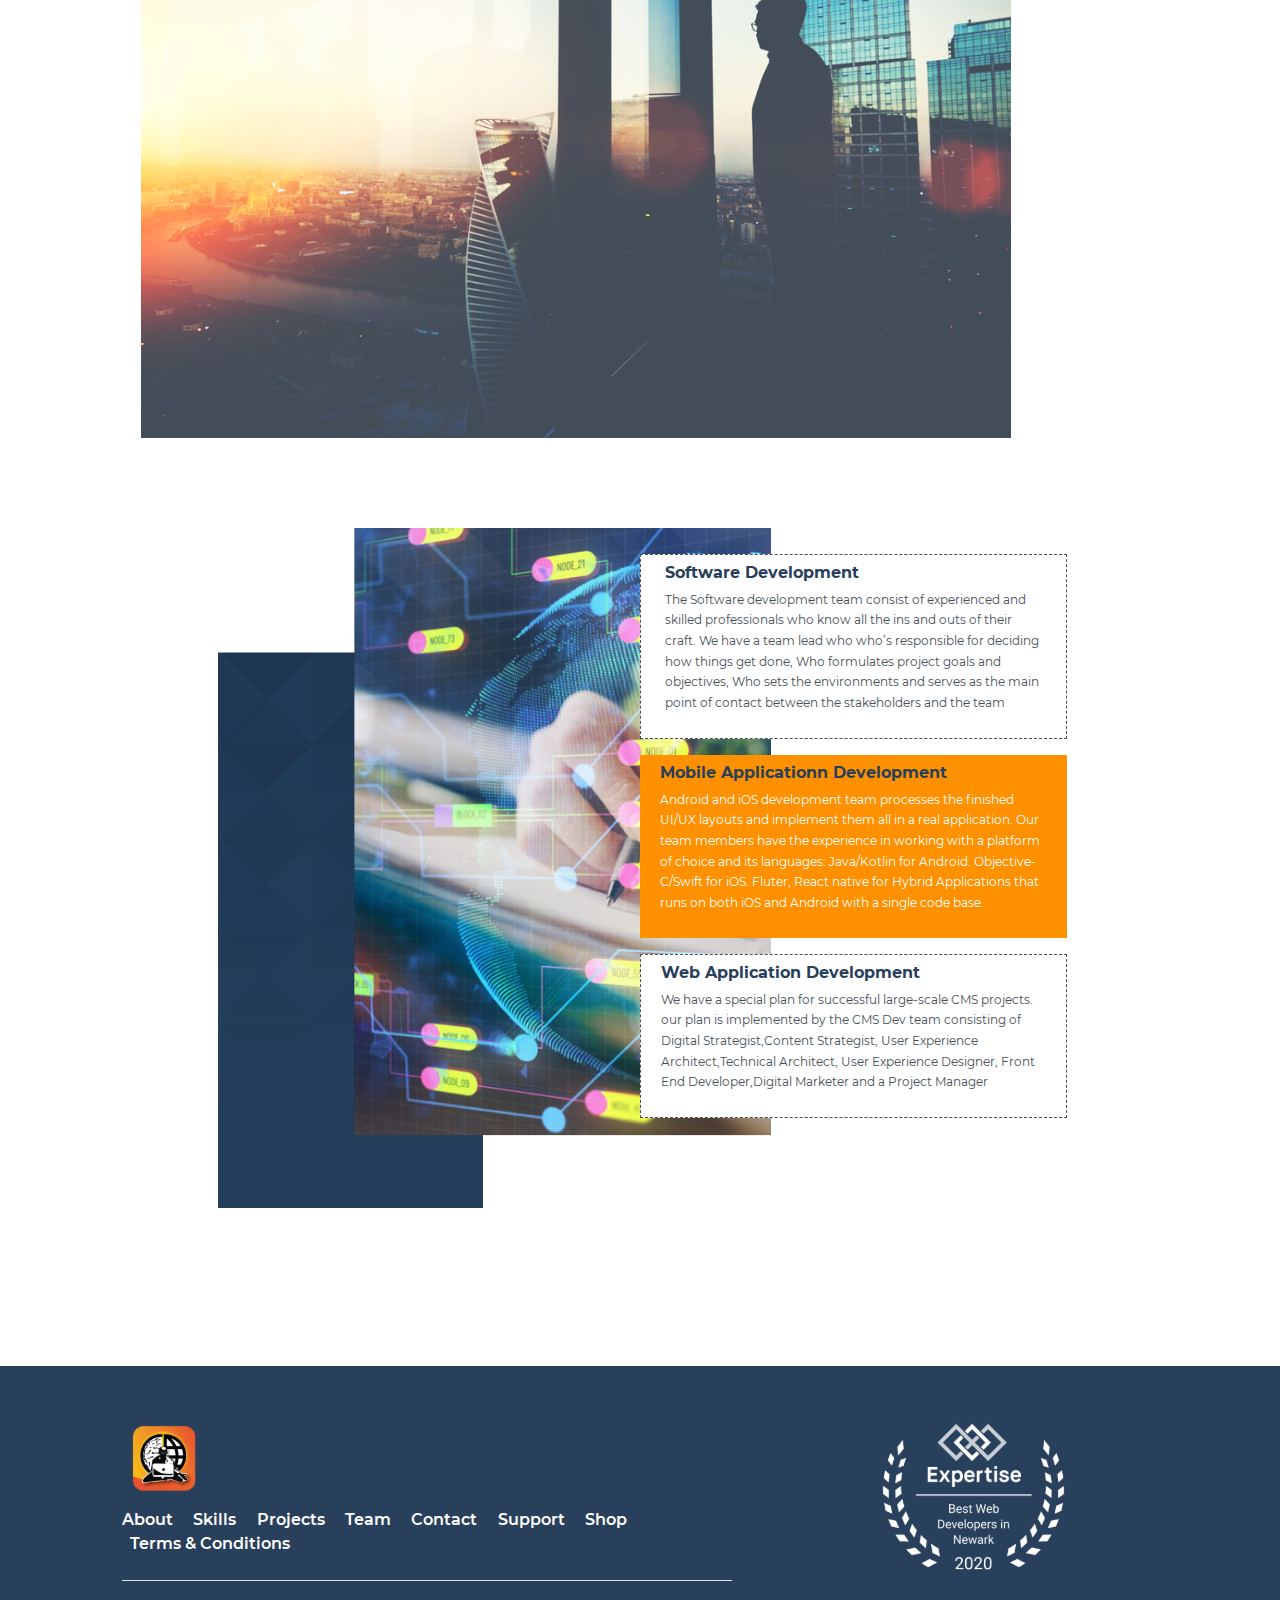
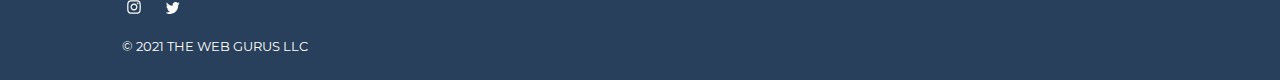
==== commit ce8da834: "Update about.html" ====
--- a/about.html
+++ b/about.html
@@ -32,13 +32,13 @@
 			<ul class="navbar-nav mr-auto" style="margin-left: 11%;">
 				<li class=" nav-item active ">
 					<a class="nav-link" href="about.html">ABOUT
-						US <span class="sr-only">(current)</span></a>
+						 <span class="sr-only">(current)</span></a>
 				</li>
 				<li class="nav-item">
 					<a class="nav-link " href="skills.html">OUR SKILLS</a>
 				</li>
 				<li>
-					<a class="nav-link " href="projects.html">OUR
+					<a class="nav-link " href="projects.html">
 						PROJECTS</a>
 				</li>
 				<li class="nav-item">
@@ -47,7 +47,7 @@
 
 				<li class="nav-item">
 					<a class="nav-link" href="contact.html">CONTACT
-						US</a>
+						</a>
 				</li>
 
 				<li class="nav-item ">
@@ -70,13 +70,13 @@
 		<ul class="navbar-nav mr-auto">
 			<li class=" nav-item active ">
 				<a class="nav-link" href="about.html">ABOUT
-					US <span class="sr-only">(current)</span></a>
+					<span class="sr-only">(current)</span></a>
 			</li>
 			<li class="nav-item">
-				<a class="nav-link " href="skills.html">OUR SKILLS</a>
+				<a class="nav-link " href="skills.html">SKILLS</a>
 			</li>
 			<li>
-				<a class="nav-link " href="projects.html">OUR
+				<a class="nav-link " href="projects.html">
 					PROJECTS</a>
 			</li>
 			<li class="nav-item">
@@ -84,7 +84,7 @@
 			</li>
 			<li class="nav-item" style="margin-bottom: 9%;">
 				<a class="nav-link" href="contact.html">CONTACT
-					US</a>
+					</a>
 			</li>
 
 			<li class="nav-item" style="margin-bottom: 9%;">
@@ -389,4 +389,4 @@
 	<script src="https://cdn.jsdelivr.net/npm/bootstrap@4.5.3/dist/js/bootstrap.bundle.min.js"></script>
 </body>
 
-</html>+</html>
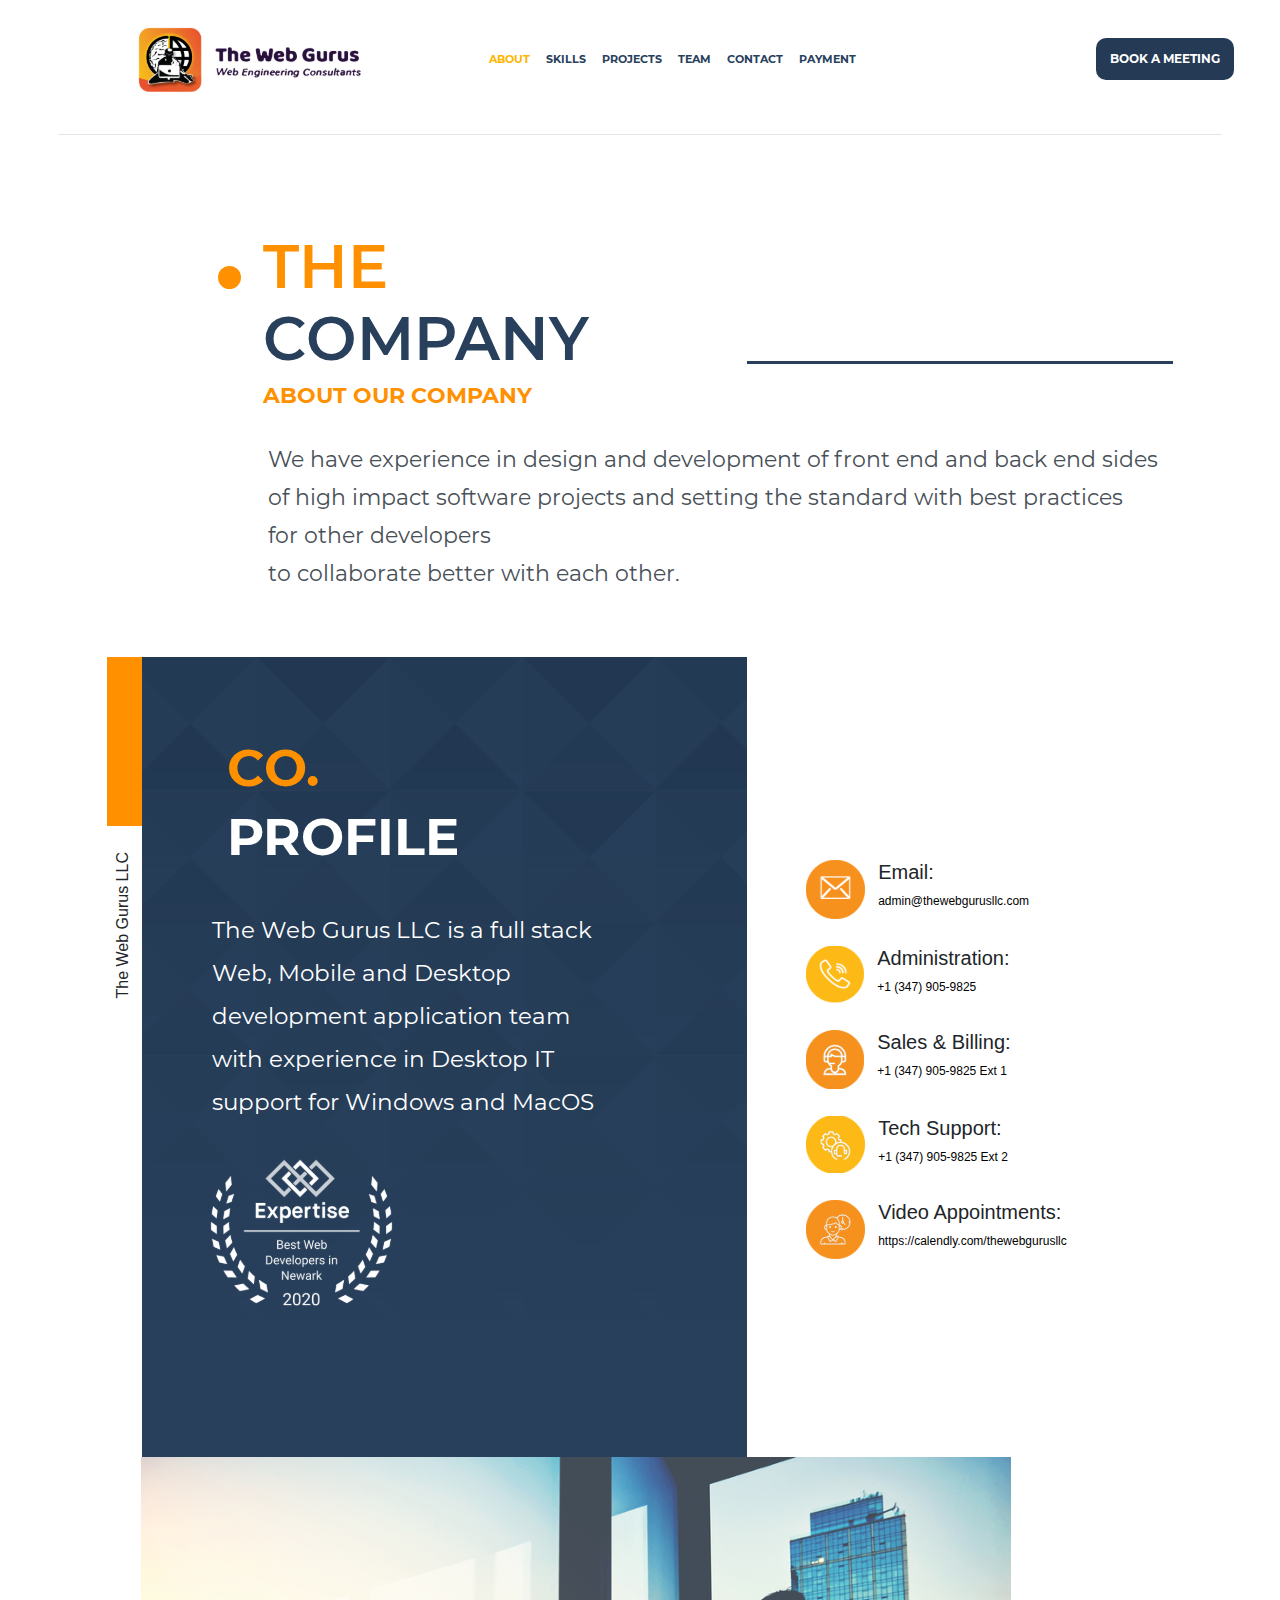
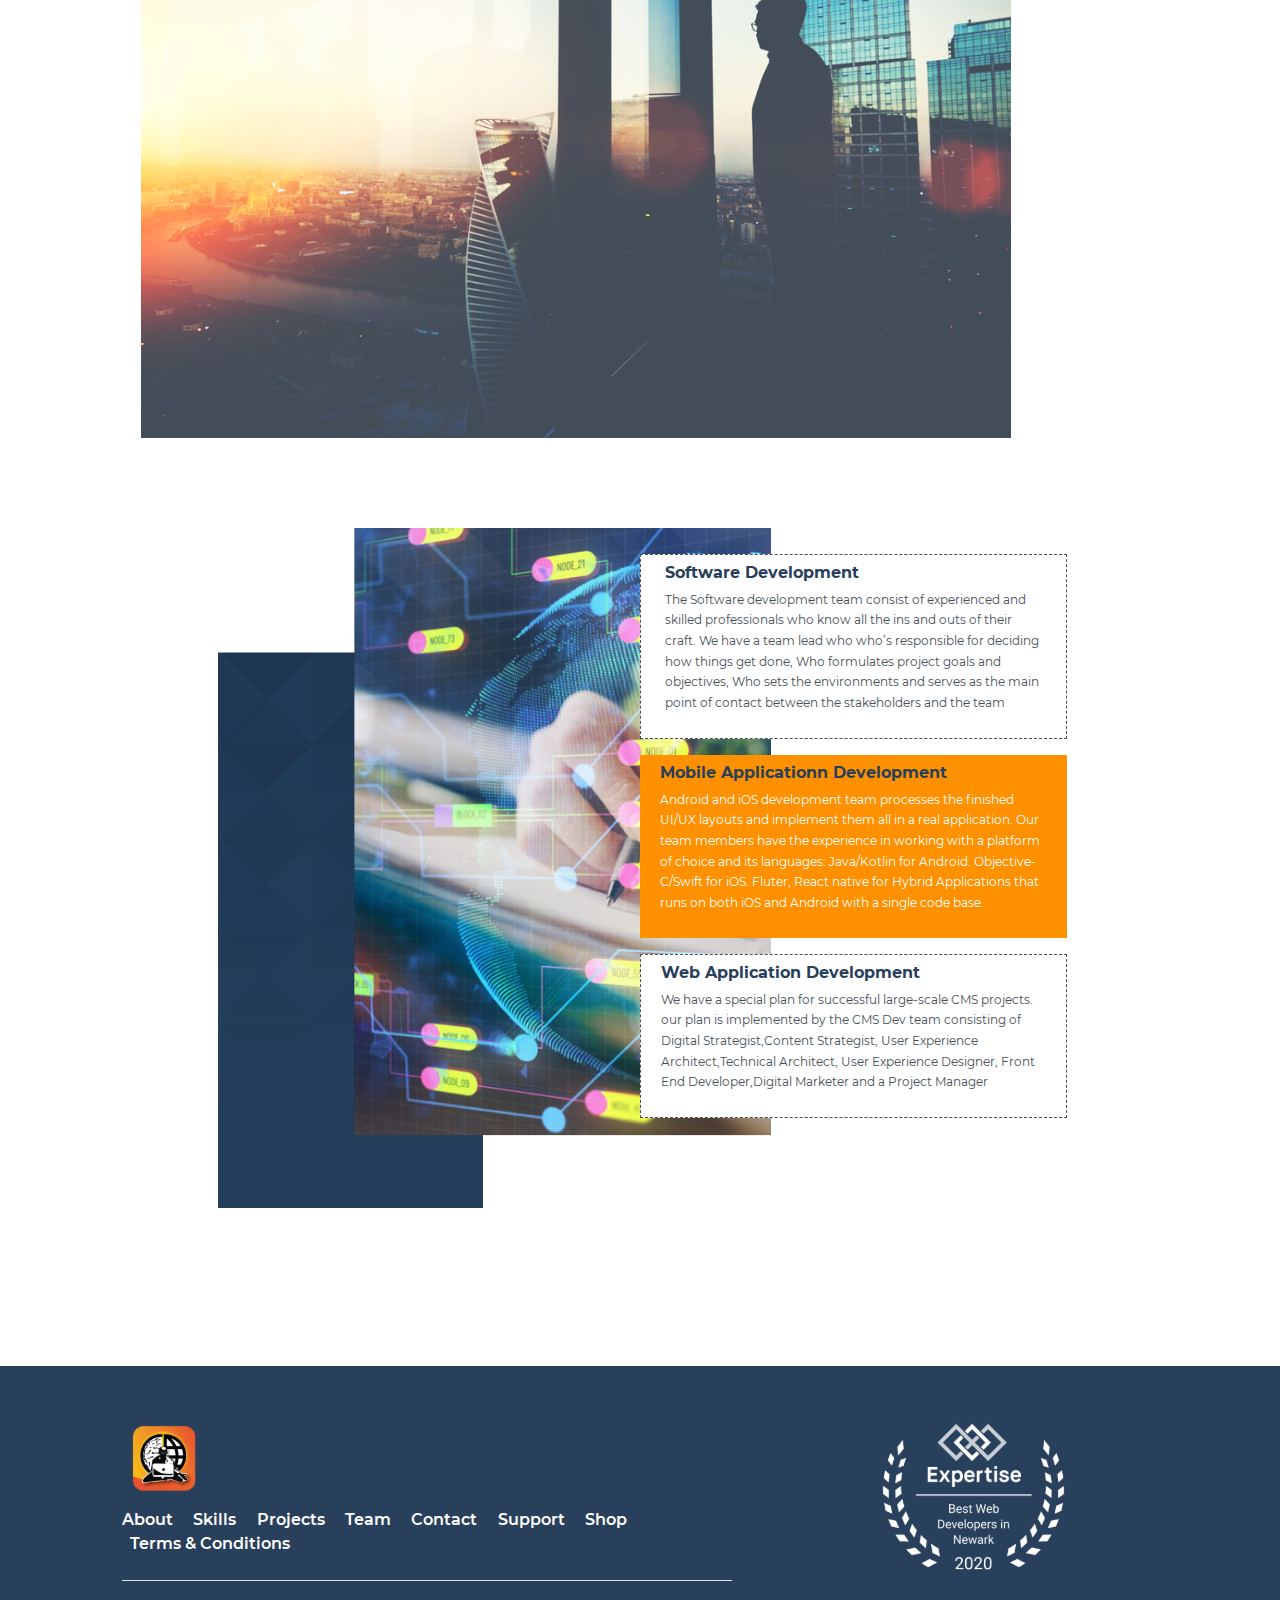
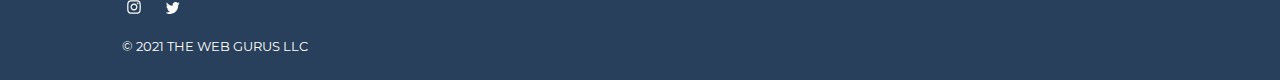
==== commit 32c5d345: "Update about.html" ====
--- a/about.html
+++ b/about.html
@@ -35,7 +35,7 @@
 						 <span class="sr-only">(current)</span></a>
 				</li>
 				<li class="nav-item">
-					<a class="nav-link " href="skills.html">OUR SKILLS</a>
+					<a class="nav-link " href="skills.html">SKILLS</a>
 				</li>
 				<li>
 					<a class="nav-link " href="projects.html">
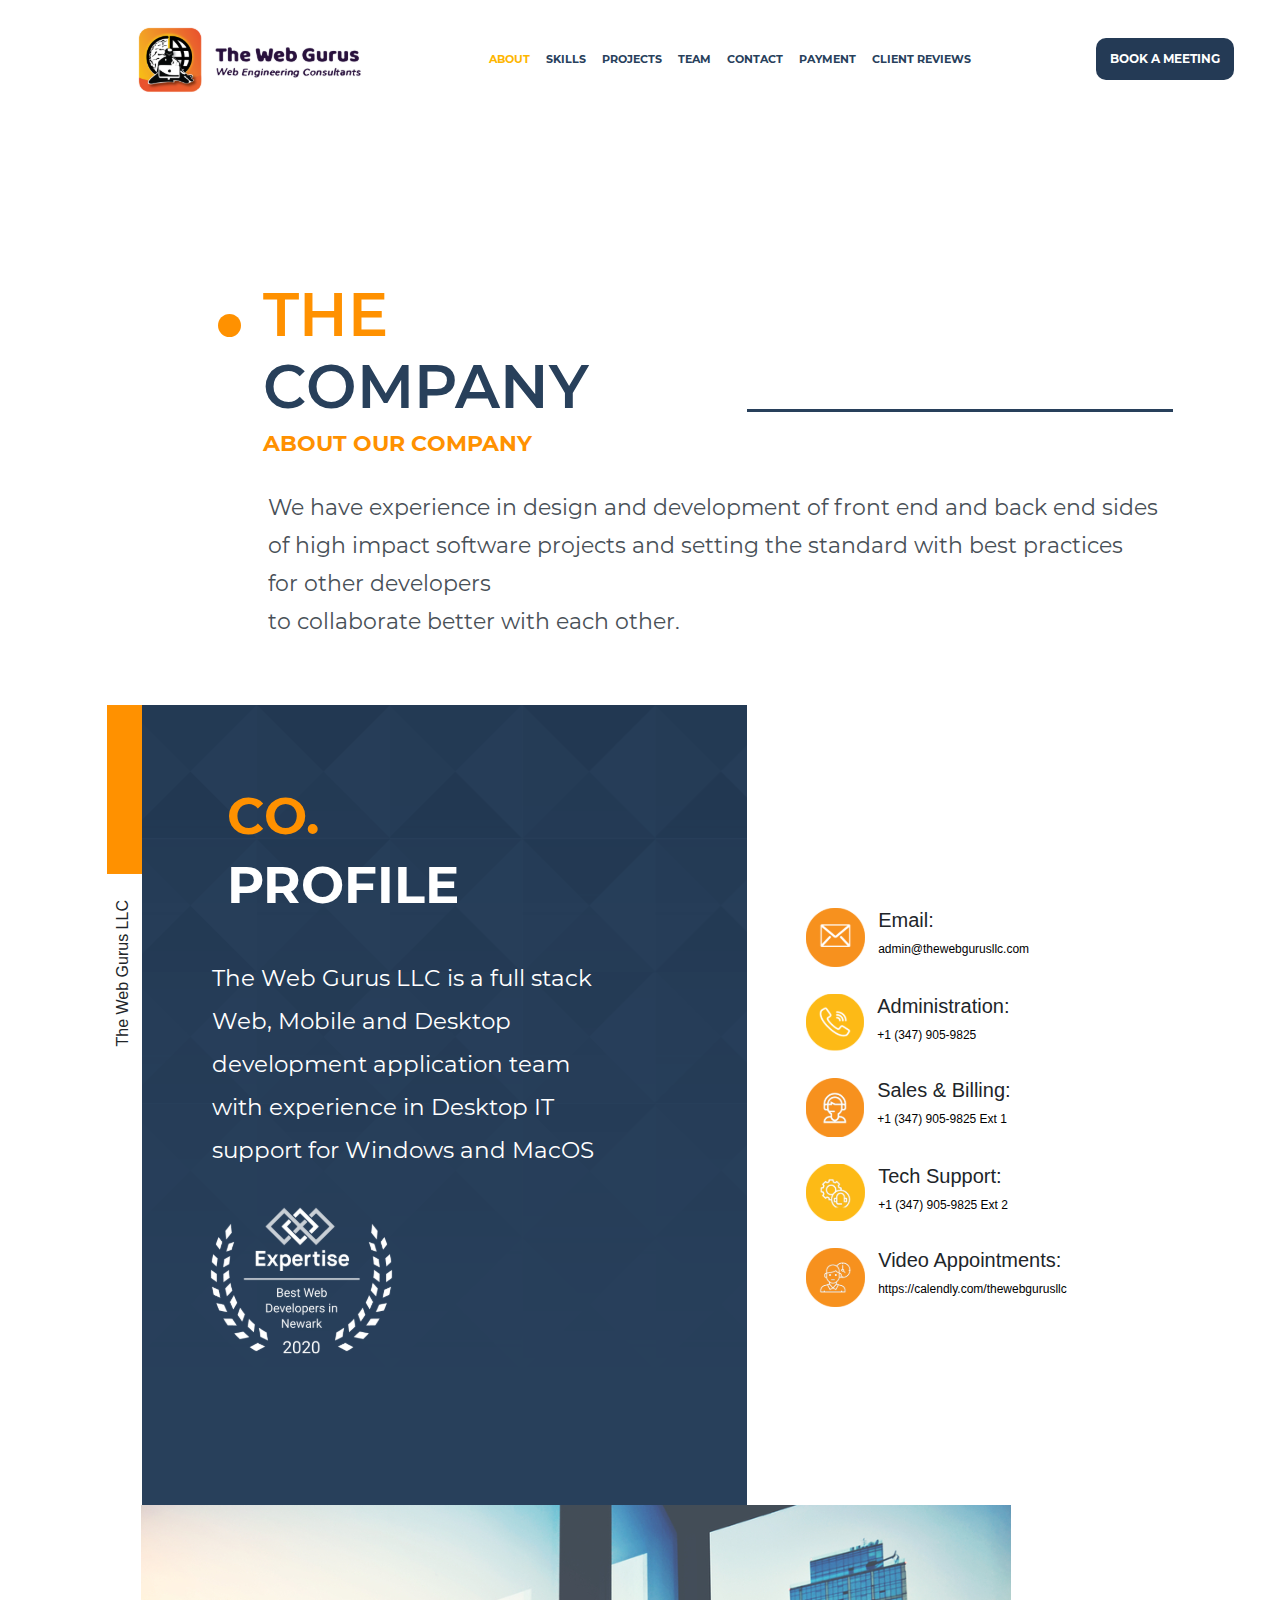
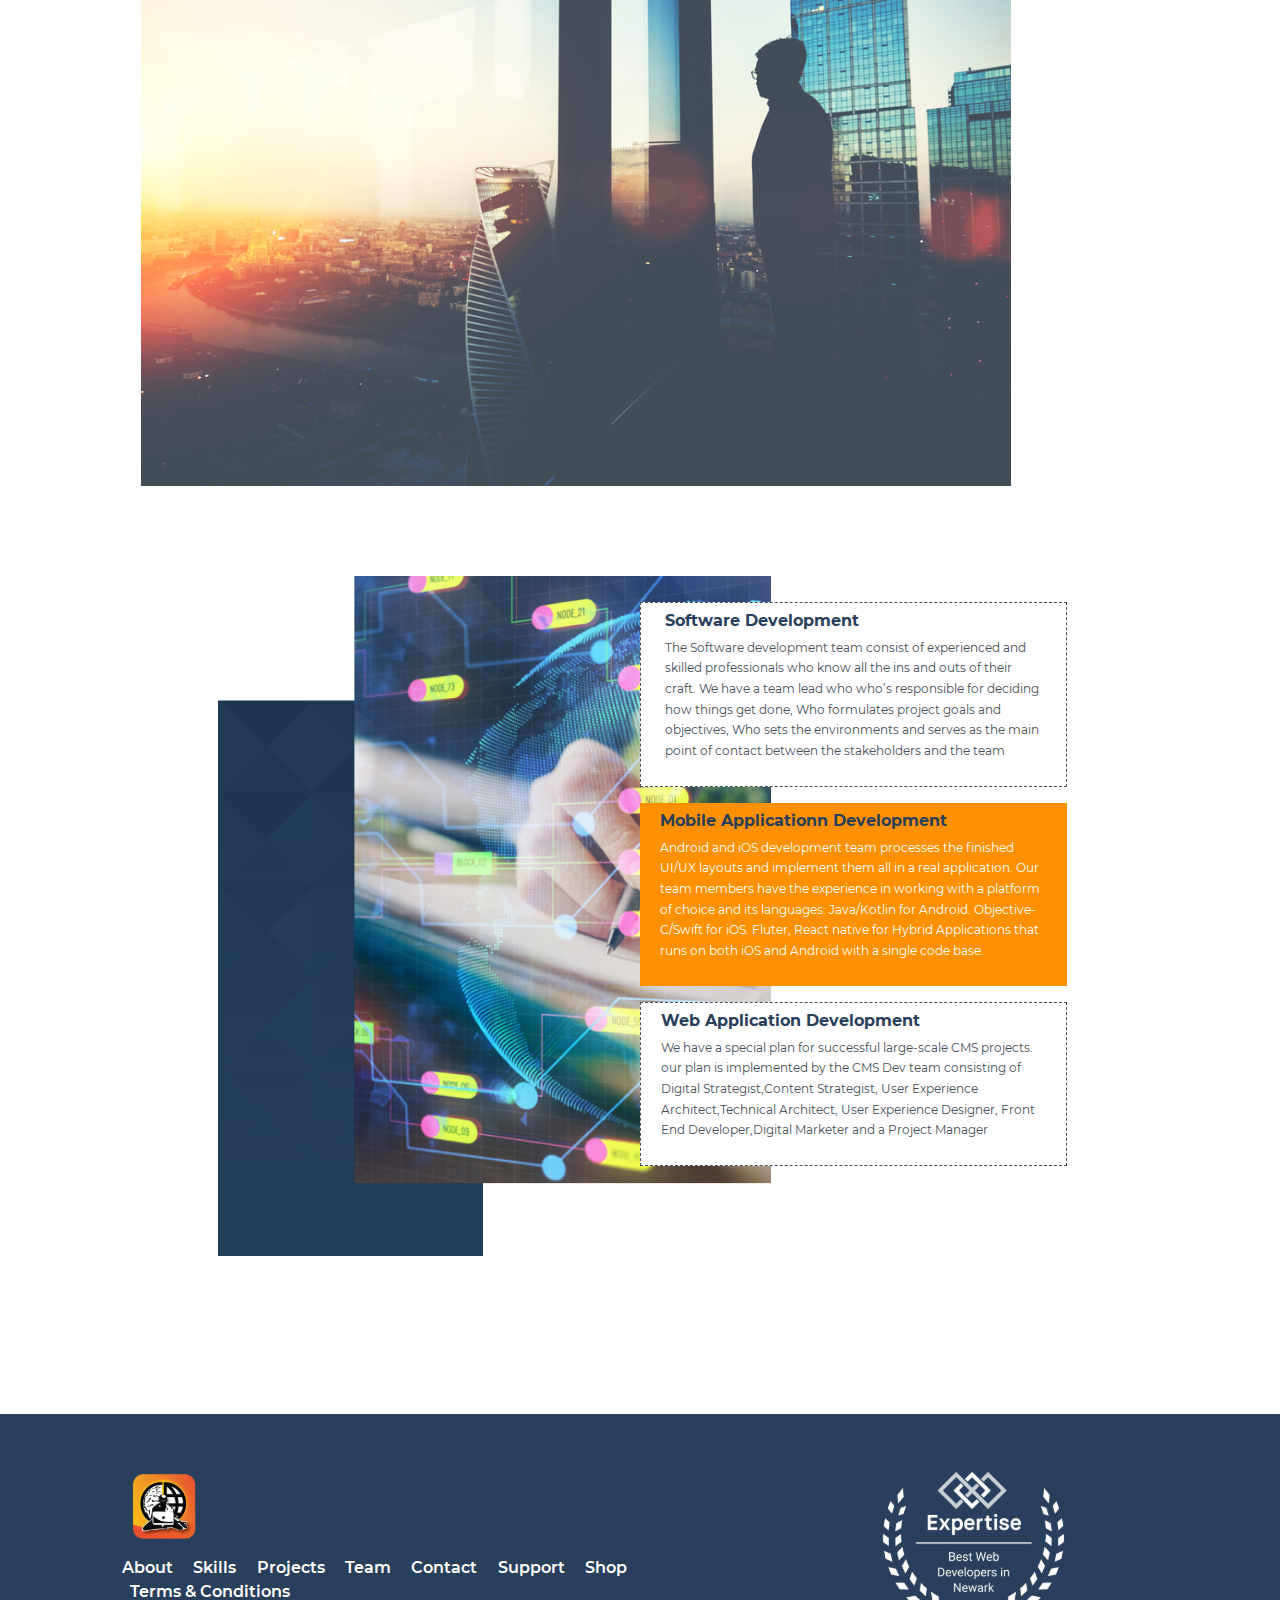
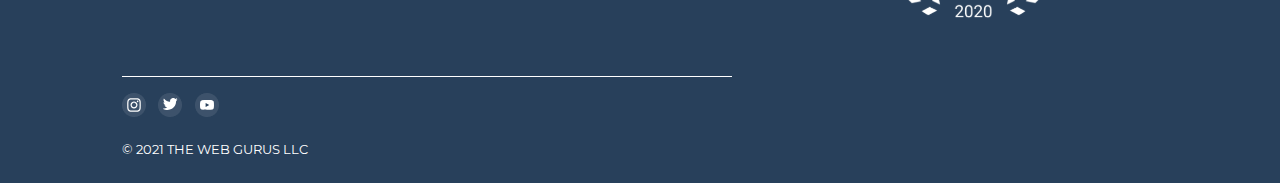
==== commit 214e830a: "add review page" ====
--- a/about.html
+++ b/about.html
@@ -52,6 +52,10 @@
 
 				<li class="nav-item ">
 					<a class="nav-link" href="payments.html">PAYMENT</a>
+				</li>
+
+				<li class="nav-item ">
+					<a class="nav-link" href="client_reviews.html">CLIENT REVIEWS</a>
 				</li>
 			</ul>
 			<a href="https://calendly.com/thewebgurusllc" class="custom_btn  my-2 my-md-0"><button>BOOK A
@@ -82,13 +86,17 @@
 			<li class="nav-item">
 				<a class="nav-link " href="teams.html">TEAM</a>
 			</li>
-			<li class="nav-item" style="margin-bottom: 9%;">
+			<li class="nav-item">
 				<a class="nav-link" href="contact.html">CONTACT
 					</a>
 			</li>
 
-			<li class="nav-item" style="margin-bottom: 9%;">
+			<li class="nav-item">
 				<a class="nav-link" href="payments.html">PAYMENT</a>
+			</li>
+
+			<li class="nav-item " style="margin-bottom: 9%;">
+				<a class="nav-link" href="client_reviews.html">CLIENT REVIEWS</a>
 			</li>
 		</ul>
 	</div>
@@ -259,16 +267,26 @@
 				<hr>
 				<ul class="list-unstyled list-inline ">
 					<li class="list-inline-item back-social">
-						<a href="https://instagram.com/thewebgurusllc">
-							<img src="images/instagram.svg"
-								style="    margin-left: 5px;margin-bottom: 3px;width: 52%;" />
-						</a>
-					</li>
-					<li class="list-inline-item back-social">
-						<a href="https://twitter.com/thewebgurusllc">
-							<img src="images/twitter.svg" style="    margin-left: 5px;margin-bottom: 3px;width: 56%;" />
-						</a>
-					</li>
+                        <a href="https://instagram.com/thewebgurusllc">
+                            <img src="images/BG.png" />
+                            <img src="images/instagram.svg" />
+
+                        </a>
+                    </li>
+
+                    <li class="list-inline-item back-social">
+                        <a href="https://twitter.com/thewebgurusllc">
+                            <img src="images/BG.png" />
+                            <img src="images/twitter.svg" />
+                            </a>
+                    </li>
+
+                    <li class="list-inline-item back-social">
+                        <a href="https://www.youtube.com/channel/UCDGjrOBTBURfbSAhRyKyvbg">
+                            <img src="images/BG.png" />
+                            <img src="images/youtube.svg"/>
+                            </a>
+                    </li>
 
 				</ul>
 
@@ -334,19 +352,27 @@
 			</div>
 			<div class="col-12">
 				<ul class="list-unstyled list-inline text-center ">
-					<a href="https://instagram.com/thewebgurusllc">
-						<li class="list-inline-item back-social">
-
-							<img src="images/instagram.svg" style="margin-left: -5px;margin-bottom: 3px;width:46%" />
-
-						</li>
-					</a>
-					<a href="https://twitter.com/thewebgurusllc">
-
-						<li class="list-inline-item back-social">
-							<img src="images/twitter.svg" style="margin-left: -1px;margin-bottom: 2px;width: 57%;" />
-						</li>
-					</a>
+					<li class="list-inline-item back-social">
+                        <a href="https://instagram.com/thewebgurusllc">
+                            <img src="images/BG.png" />
+                            <img src="images/instagram.svg" />
+
+                        </a>
+                    </li>
+
+                    <li class="list-inline-item back-social">
+                        <a href="https://twitter.com/thewebgurusllc">
+                            <img src="images/BG.png" />
+                            <img src="images/twitter.svg" />
+                            </a>
+                    </li>
+
+                    <li class="list-inline-item back-social">
+                        <a href="https://www.youtube.com/channel/UCDGjrOBTBURfbSAhRyKyvbg">
+                            <img src="images/BG.png" />
+                            <img src="images/youtube.svg"/>
+                            </a>
+                    </li>
 				</ul>
 			</div>
 
--- a/css/style.css
+++ b/css/style.css
@@ -627,10 +627,15 @@
  }
 
  .back-social :nth-child(2){
-    margin-left: -18px;
+    /* margin-left: -18px;
     margin-bottom: 1px;
     width: 46%;
-    position: relative;
+    position: relative; */
+
+    margin-left: 5px;
+    margin-top: 5.5px;
+    width: 60%;
+    position: absolute;
 }
 
  .footer-copyright{
@@ -941,14 +946,7 @@
 
 
 
-.line-payments{
-    position: absolute;
-    width: 222px;
-    height: 0px;
-    left: 359px;
-    top: 96px;
-    border-bottom: 3px solid #28405B;
-}
+
 
 .payment-dot{
     width: 23px;
@@ -999,7 +997,7 @@
 .par-code1{
     background-color: #e3e2e2;
     width: 50%;
-    margin-left: 10%;
+    margin-left: 20%;
     padding-bottom: 1px;
     padding-top: 16px;
     border-radius: 22px;
@@ -1053,9 +1051,147 @@
 
 
 
-
-
-
+.line-clients{
+    position: absolute;
+    width: 100%;
+    height: 0px;
+    left: -61px;
+    top: 96px;
+    border-bottom: 3px solid #28405B;
+}
+
+.clients-title{
+    margin-top: 10%;
+}
+
+.clients-title2{
+    margin-top: 10%;
+}
+
+.header-img{
+    width: 424px;
+    position: relative;
+    top: 33px;
+}
+
+
+
+.name{
+    position: absolute;
+    padding-left: 37px;
+    font-family: headingfont;
+    font-style: normal;
+    font-weight: bold;
+    font-size: 30px;
+    line-height: 0px;
+    color: #28405B;
+}
+
+.name2{
+    color: #FF9100;
+}
+
+
+
+.review h5{
+    padding-left: 37px;
+    font-family: headingfont;
+    font-size: 25px;
+    line-height: 0px;
+    padding-top: 76px;
+    padding-bottom: 7px;
+}
+
+.reviewColor{
+    background-image: url("../images/blue2-rectangle.svg");
+    padding-bottom: 7%;    
+}
+
+.reviewColor2{
+    background-image: url("../images/orange2-rectangle.svg");
+    padding-bottom: 7%;   
+}
+.reviewColor h5{    
+    color: #FF9100;  
+}
+
+.reviewColor2 h5{    
+    color: #28405B; 
+}
+
+.review .clients-date{    
+    font-family: Montserrat;
+    font-style: italic;
+    font-weight: 500;
+    font-size: 13px;
+    line-height: 17px;
+    color: #FFFFFF;
+    padding-left: 37px;
+    position: relative;
+    top: 8px;
+}
+
+
+.clients-RightDiv{
+    font-family: 'bodyfont';
+    font-style: normal;
+    font-weight: normal;
+    font-size: 30px;
+    color: #FFFFFF;
+    padding-right: 22px;
+    float: right;
+}
+
+.clients-num{
+    float: right;
+    font-family: 'bodyfont';
+    font-style: normal;
+    font-size: 29px;
+    padding-right: 30px;
+    float: right;
+    font-weight: bold;
+}
+
+.clients-numColor{
+    color: #FF9100;
+
+}
+
+.clients-numColor2{
+    color: #28405B;
+}
+
+hr {
+    margin-top: 4rem !important;
+    border-top: 1px solid white !important;
+}
+
+
+.review img{    
+    padding-left: 34px;
+    position: relative;
+    top: 13px;
+    width: 130px;
+}
+
+.review p{
+    margin-top: 30px;
+    font-family: 'bodyfont';
+    font-style: normal;
+    font-weight: 500;
+    font-size: 19px;
+    line-height: 35px;
+    color: #FFFFFF;
+    padding-left: 34px;
+    width: 70%;
+}
+
+
+
+.review-times{
+    float: right;
+    padding-top: 16px;
+}
 
 
 /************************ carusal **************/
@@ -1645,6 +1781,25 @@
 @media screen and (max-width: 766px) and (min-width: 576px)  {
 
 
+    .name {
+        font-size: 25px;
+        line-height: 8px;
+    }
+
+    .header-img {
+    width: 319px;
+    top: 33px;
+    }
+
+    .review p {
+        font-size: 17px;
+        width: 98%;
+    }
+
+    .review-times{
+        display: none;
+    }
+
     .payment-dot {
         width: 14px;
         margin-left: 1%;
@@ -2023,6 +2178,49 @@
 
 @media screen and (max-width: 575px) and (min-width: 320px)  {
 
+    
+/*********** clients-review***********/
+
+    .line-clients {
+
+    left: 0;
+    top: 50px;
+    }
+
+    .name {
+        font-size: 16px;
+        line-height: 12px;
+    }
+
+    .review p {
+        font-size: 14px;
+        width: 98%;
+    }
+
+    .review-times{
+        display: none;
+    }
+
+
+    .header-img {
+        width: 191px;
+        top: 21px;
+    }
+
+    .review h5 {
+        font-size: 18px;
+    }
+    .review img {
+        top: 13px;
+        width: 110px;
+    }
+
+    .review .clients-date {
+        font-size: 9px;
+    }
+
+
+/*********************************/
     .payment-dot {
         width: 14px;
         margin-left: 1%;
@@ -2638,5 +2836,3 @@
 
 
 
-
-
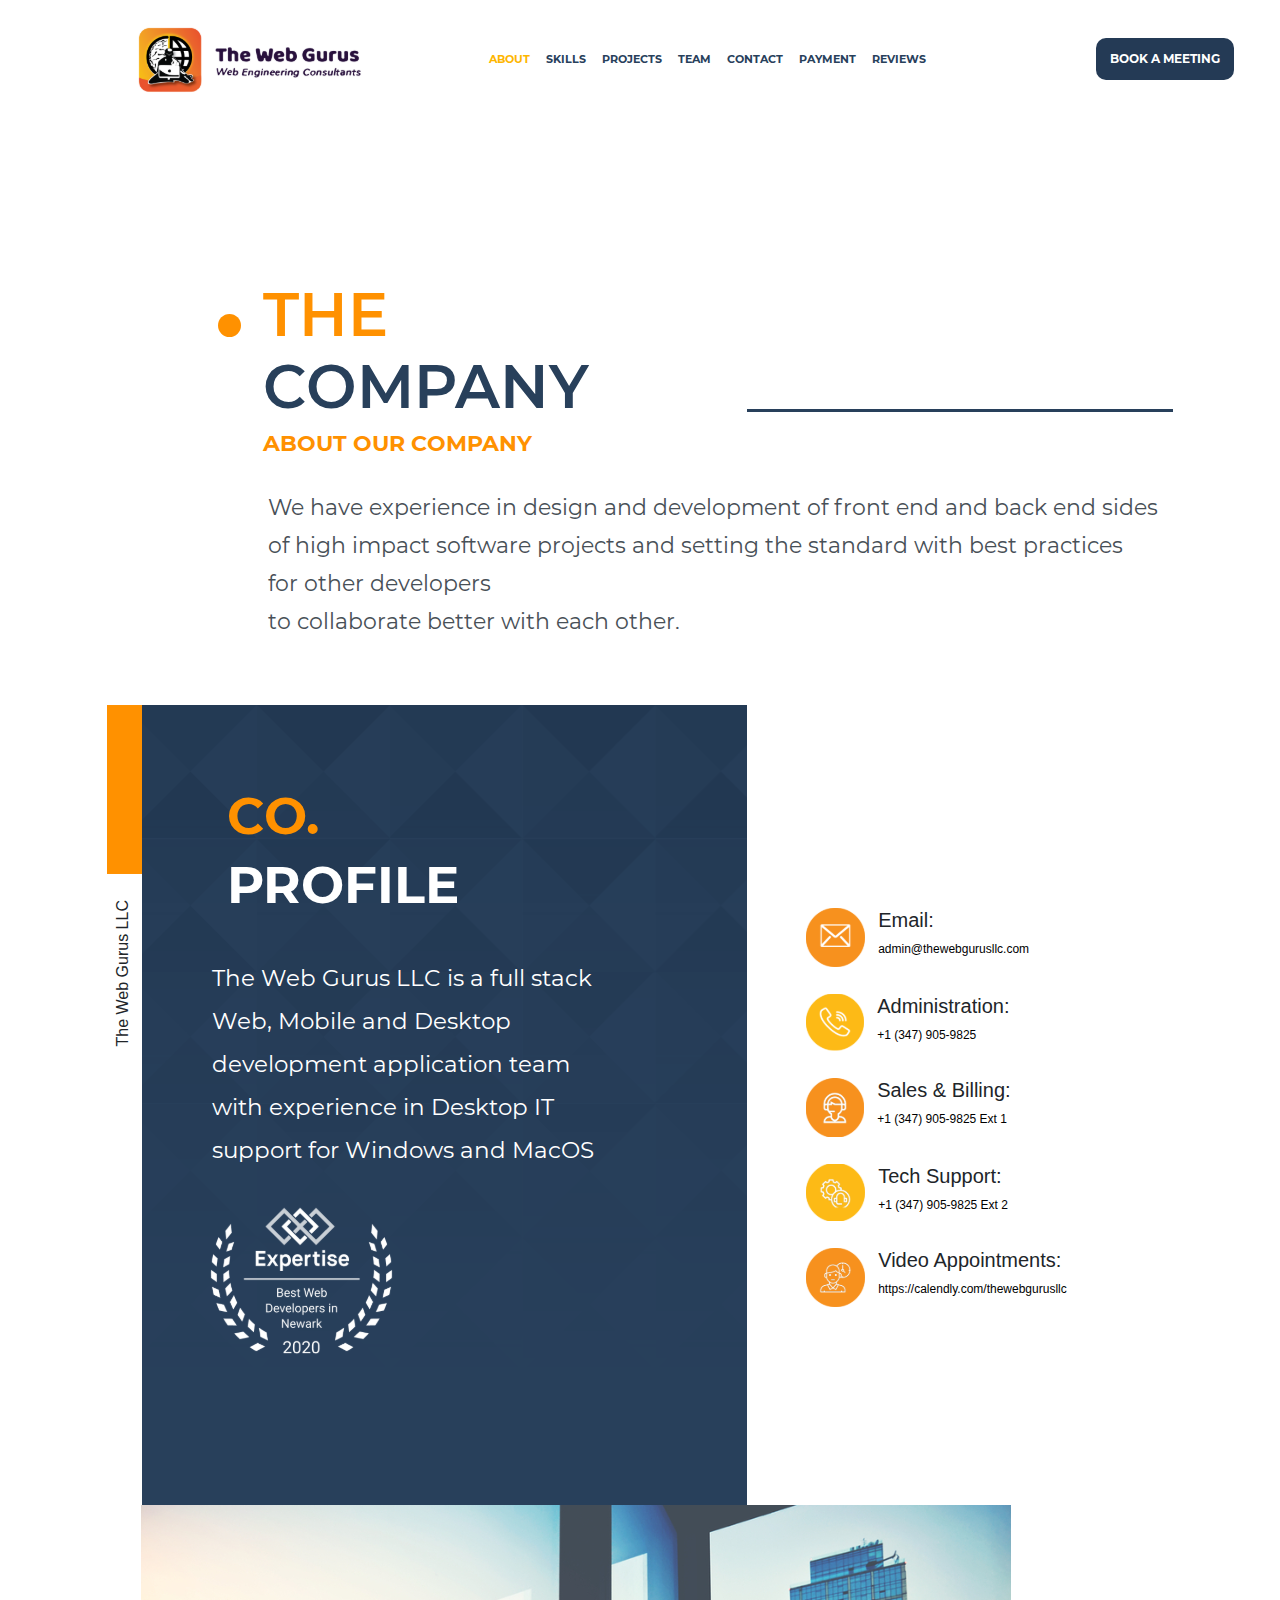
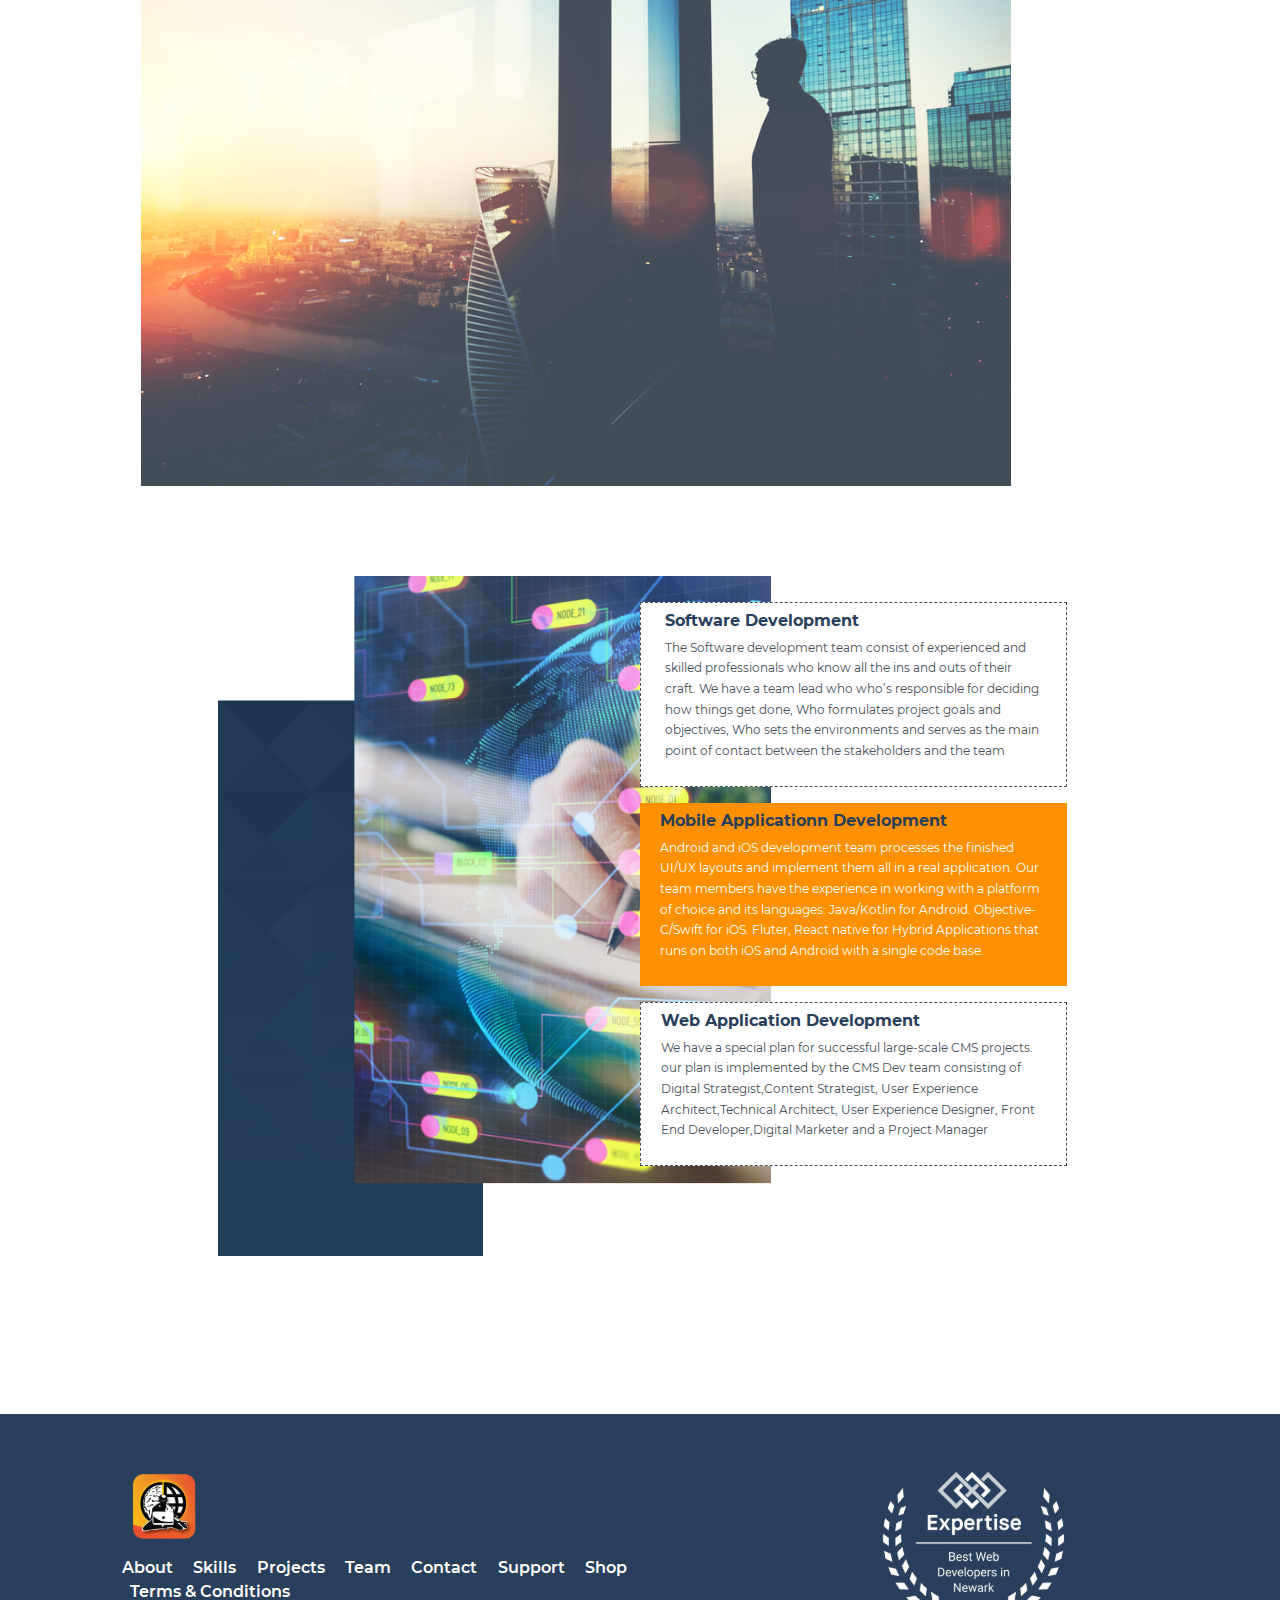
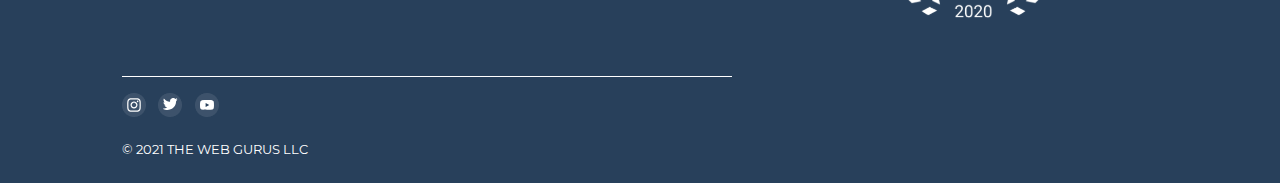
==== commit e2066615: "update review" ====
--- a/about.html
+++ b/about.html
@@ -55,7 +55,7 @@
 				</li>
 
 				<li class="nav-item ">
-					<a class="nav-link" href="client_reviews.html">CLIENT REVIEWS</a>
+					<a class="nav-link" href="reviews.html">REVIEWS</a>
 				</li>
 			</ul>
 			<a href="https://calendly.com/thewebgurusllc" class="custom_btn  my-2 my-md-0"><button>BOOK A
@@ -96,7 +96,7 @@
 			</li>
 
 			<li class="nav-item " style="margin-bottom: 9%;">
-				<a class="nav-link" href="client_reviews.html">CLIENT REVIEWS</a>
+				<a class="nav-link" href="reviews.html">REVIEWS</a>
 			</li>
 		</ul>
 	</div>
--- a/css/style.css
+++ b/css/style.css
@@ -1167,12 +1167,6 @@
 }
 
 
-.review img{    
-    padding-left: 34px;
-    position: relative;
-    top: 13px;
-    width: 130px;
-}
 
 .review p{
     margin-top: 30px;
@@ -1193,6 +1187,15 @@
     padding-top: 16px;
 }
 
+.review-stars{
+    padding-left: 35px;
+    padding-top: 11px;
+    display: inline-flex;
+}
+
+.review-stars img{
+    width: 18px;
+}
 
 /************************ carusal **************/
 
@@ -2210,9 +2213,8 @@
     .review h5 {
         font-size: 18px;
     }
-    .review img {
-        top: 13px;
-        width: 110px;
+    .review-stars img {
+        width: 13px;
     }
 
     .review .clients-date {
